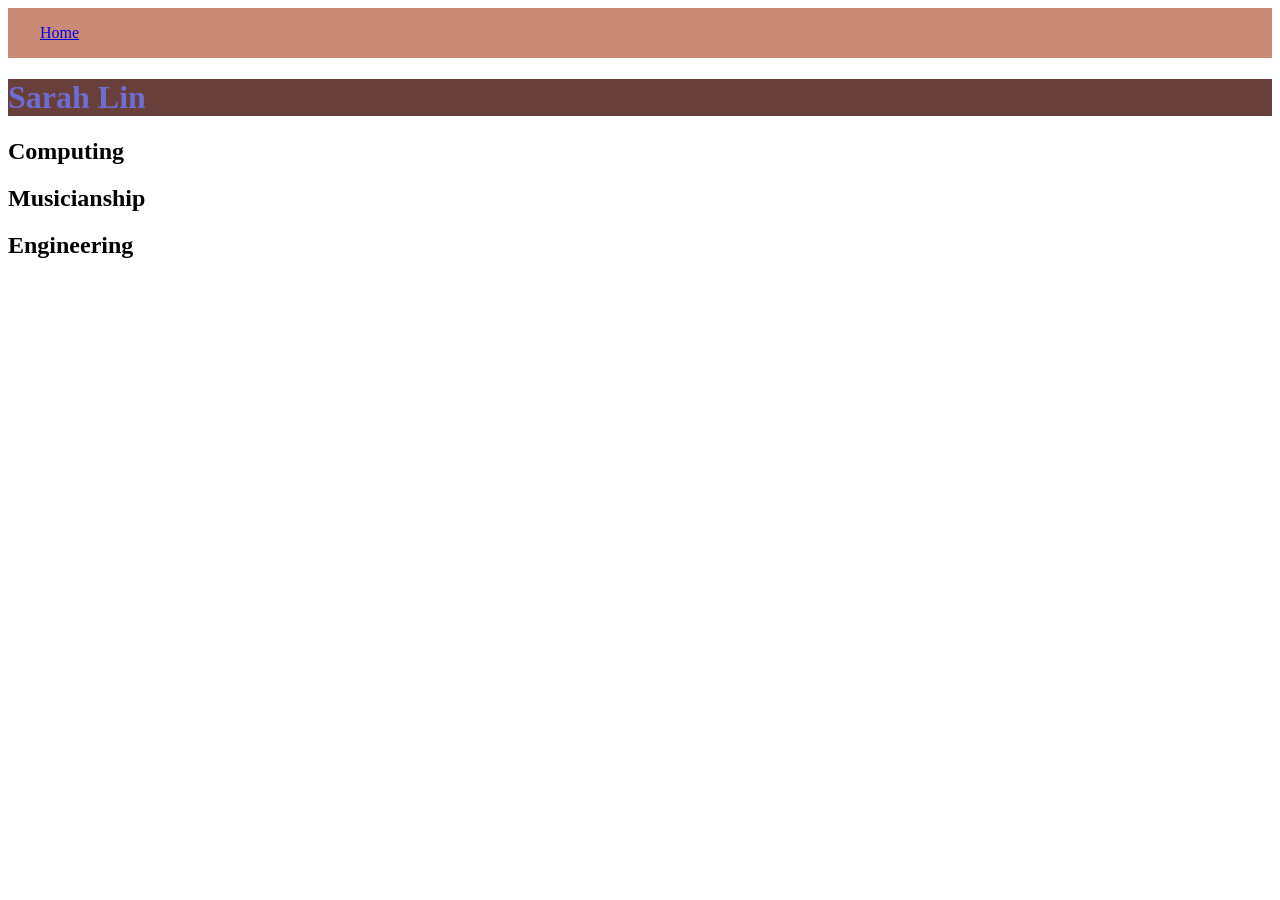
==== index.html @ b0fea17c "assets" ====
<!DOCTYPE HTML>
<html lang="en">
<head>
  <link rel="stylesheet" href="style.css">
</head>
<nav>
  <li><a href="index.html">Home</a></li>
</nav>
<body>
  <h1>Sarah Lin</h1>
  <h2>Computing</h2>
  <h2>Musicianship</h2>
  <h2>Engineering</h2>
</body>
</html>
---- style.css ----
:root {
    --primary: #693f3c;
    --primary-light: #ca8b76;
    --primary-dark: #4a2c2a;
    --secondary: #454587;
    --secondary-light: #6d6dd2;
    --secondary-dark: #2e2e58;
    --text-light: aliceblue;
}

body {
    font-family: 'Times New Roman', Times, serif;
}

body h1 {
    color: var(--secondary-light);
    text-shadow: var(--secondary-dark);
    background-color: var(--primary);
}

body p {
    color: var(--primary-light);
    text-shadow: var(--primary-dark);
    background-color: var(--primary);
}

nav {
    background-color: var(--primary-light);
    color: var(--text-light);
    text-shadow: var(--secondary-light);
    align-items: center;
    padding: 1rem 2rem;
}

nav li {
    display: flex;
    list-style: none;
}
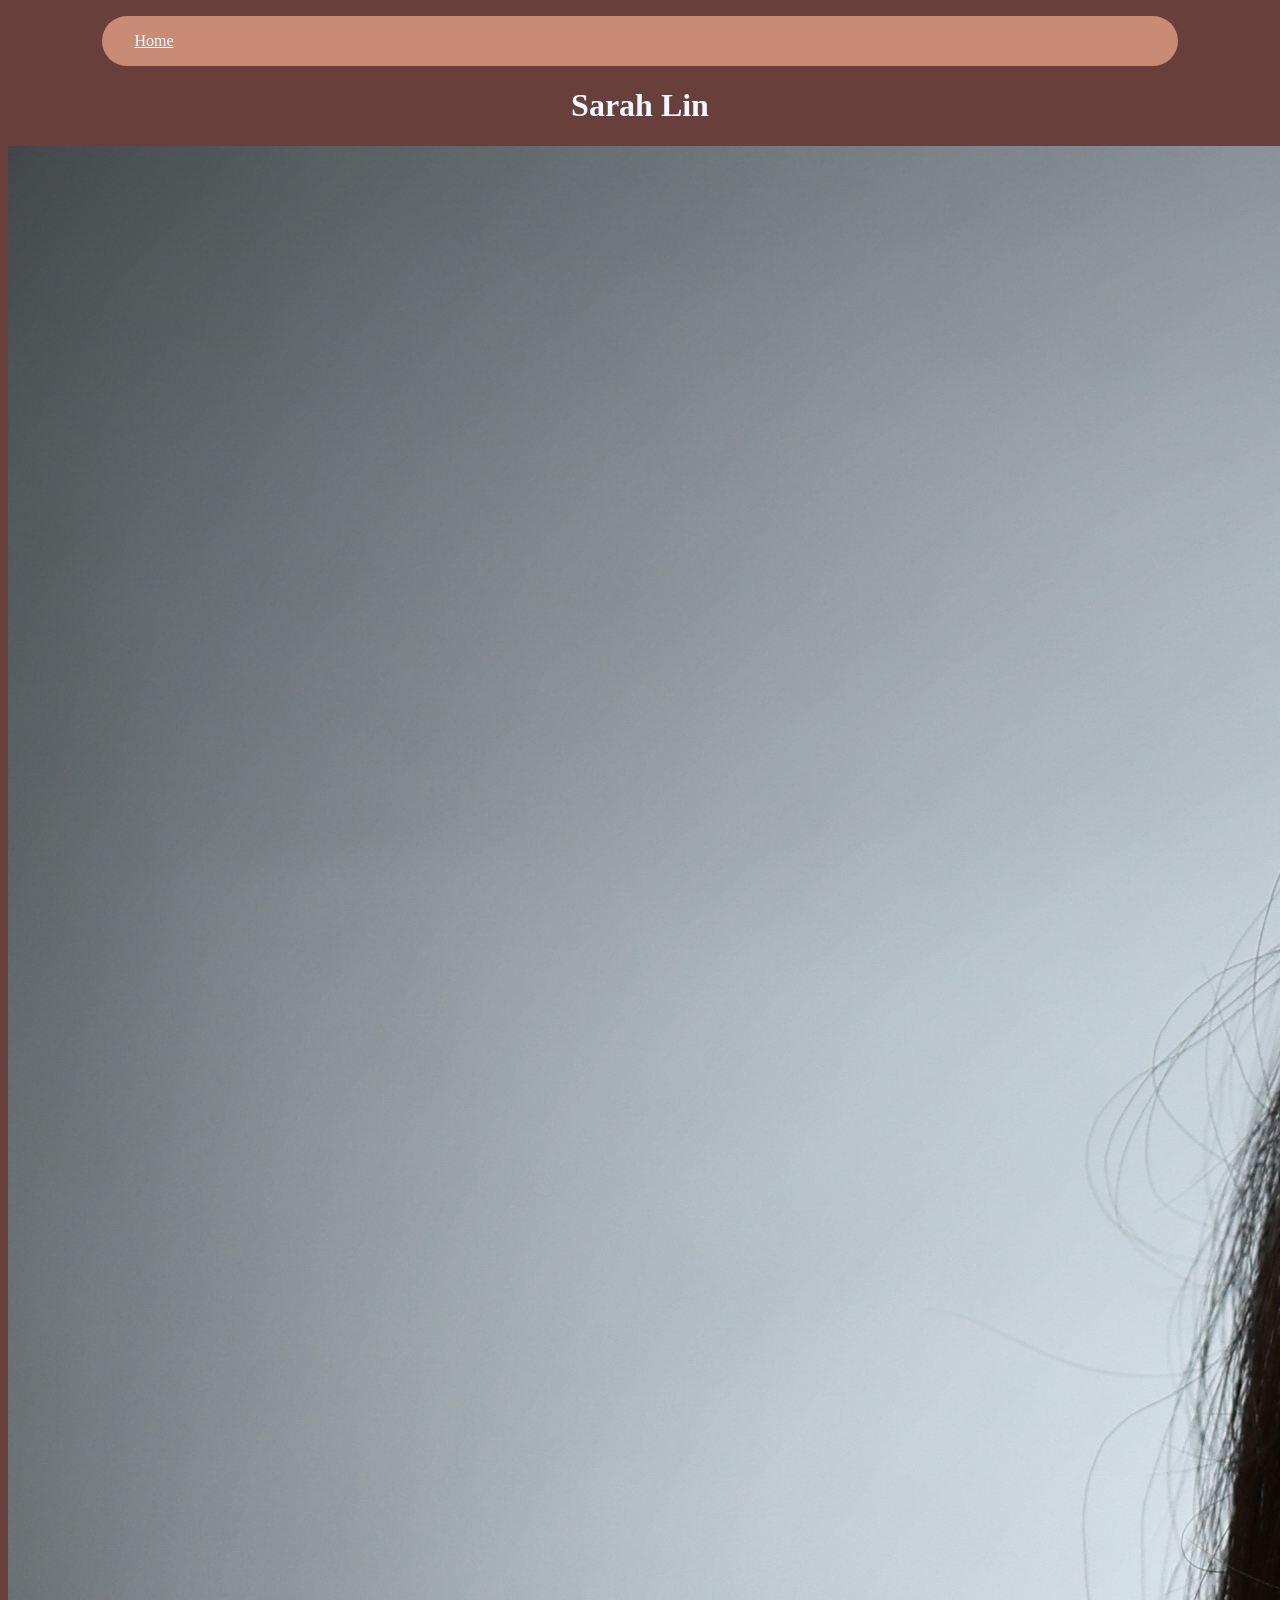
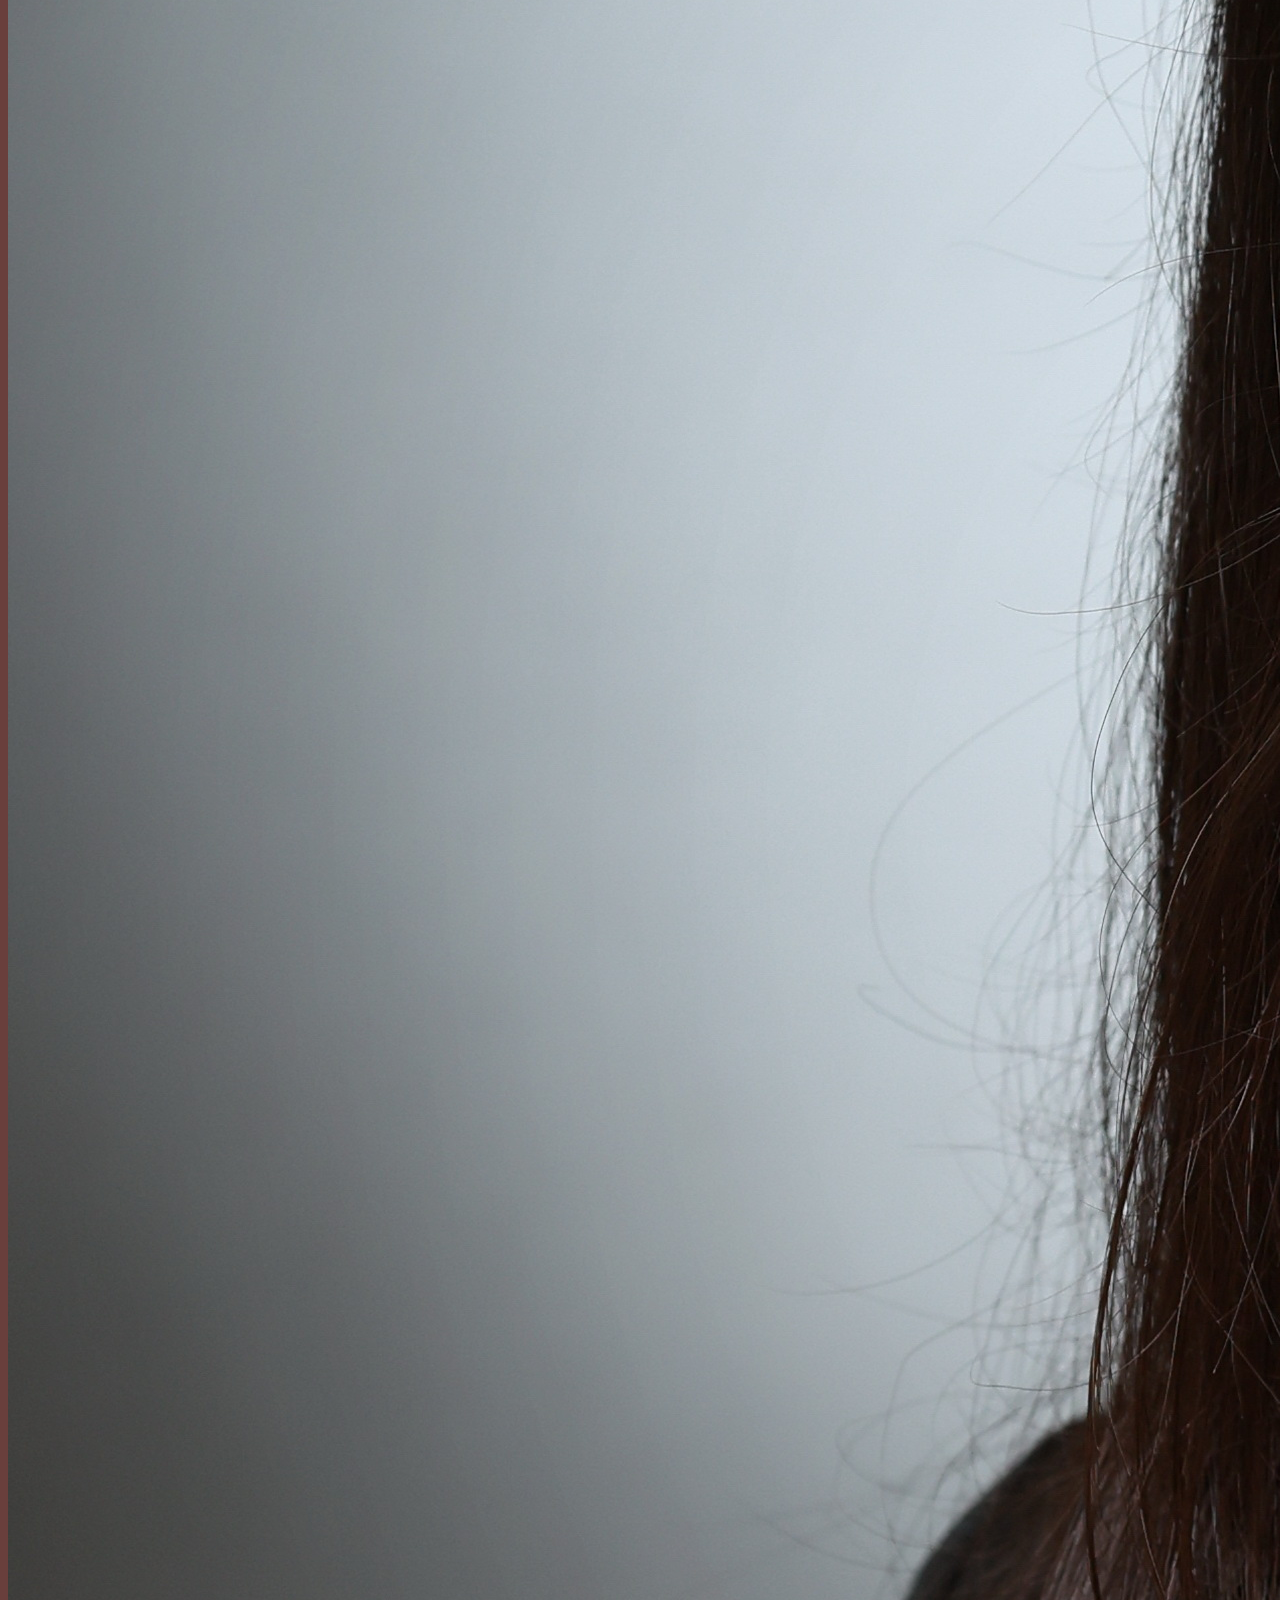
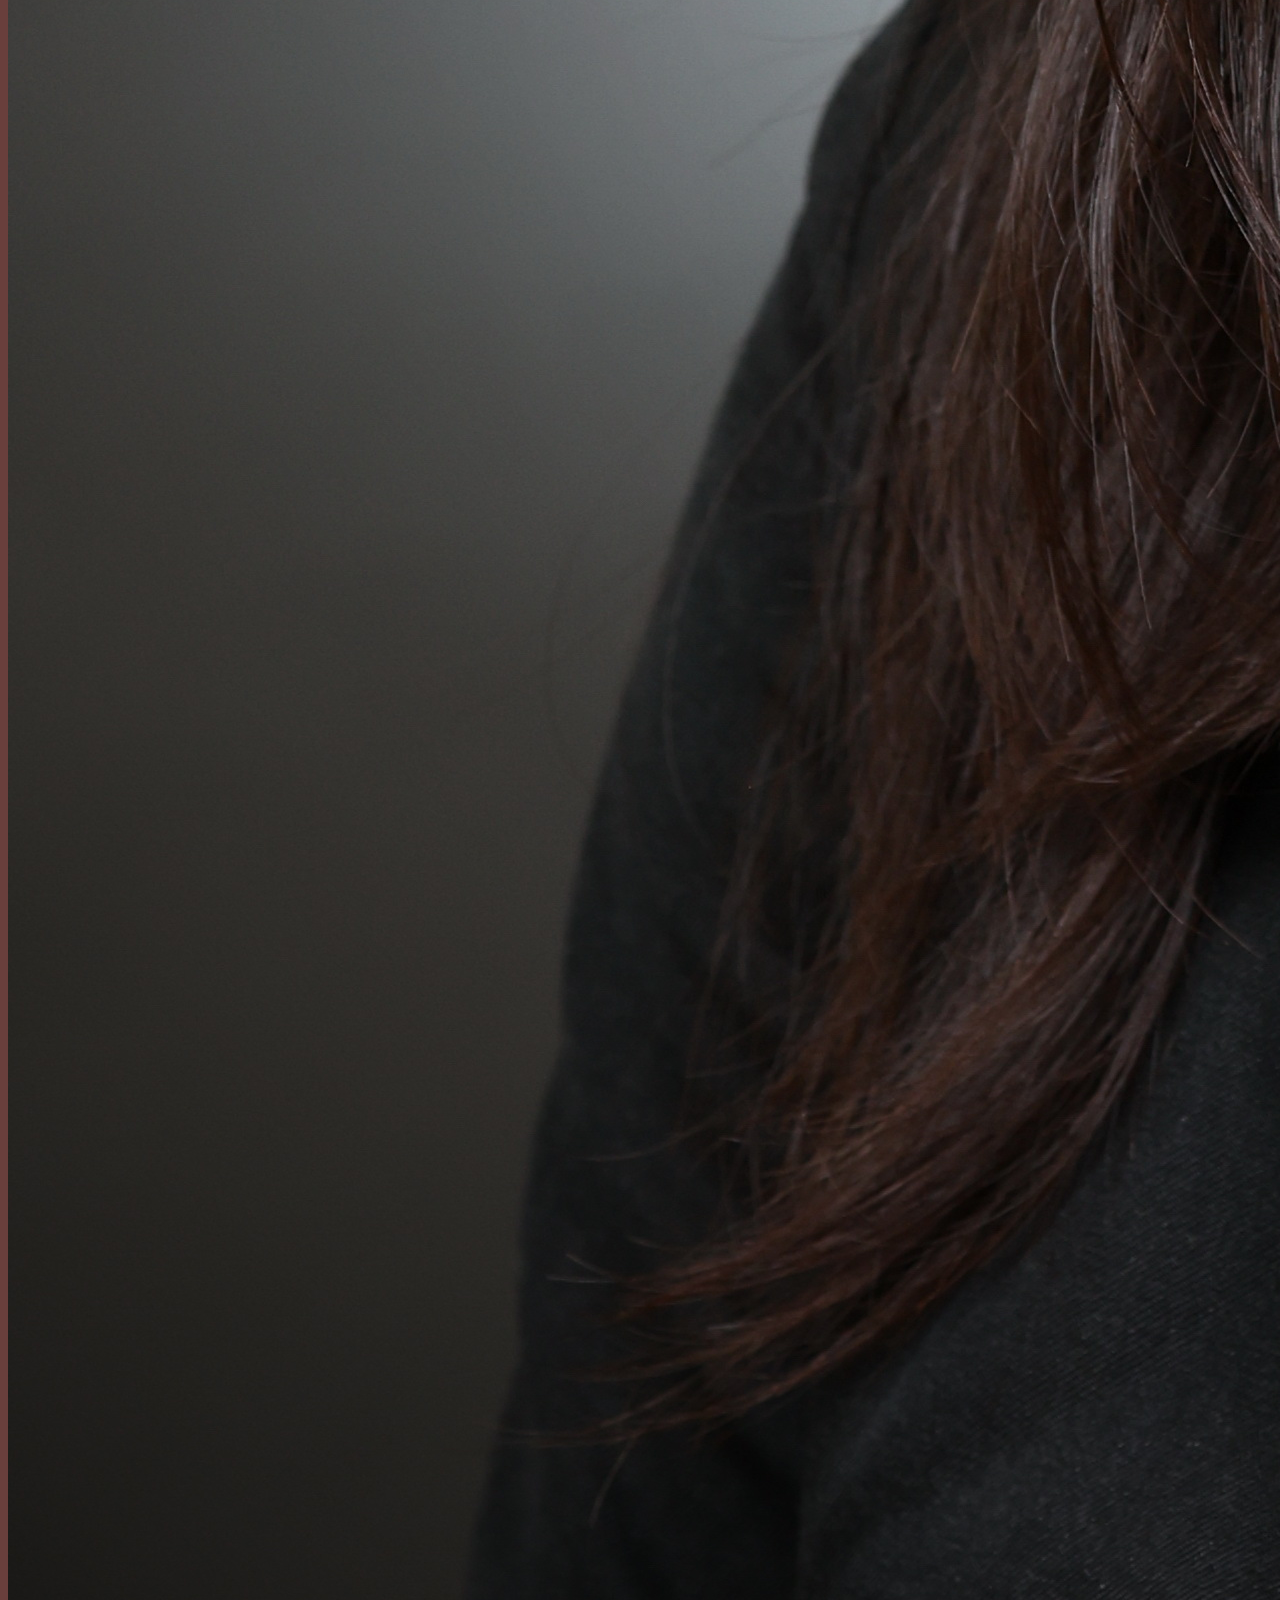
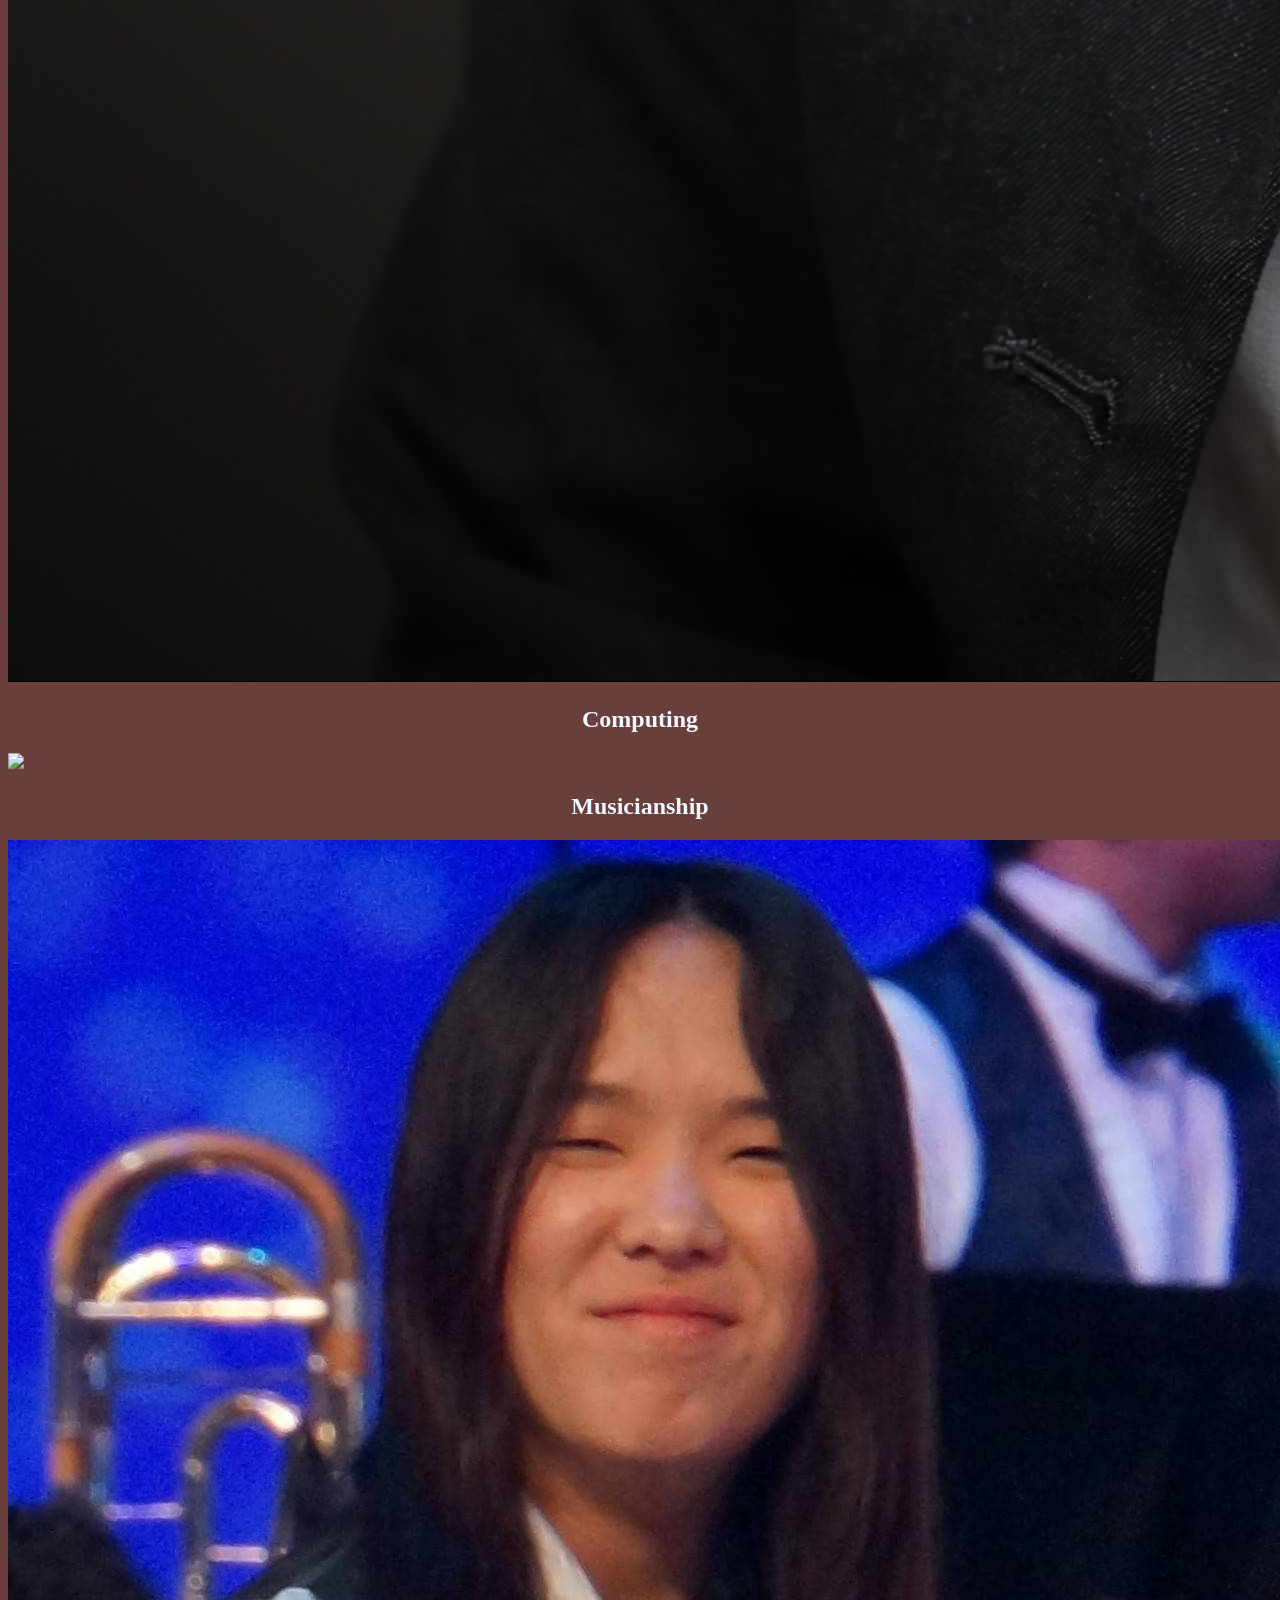
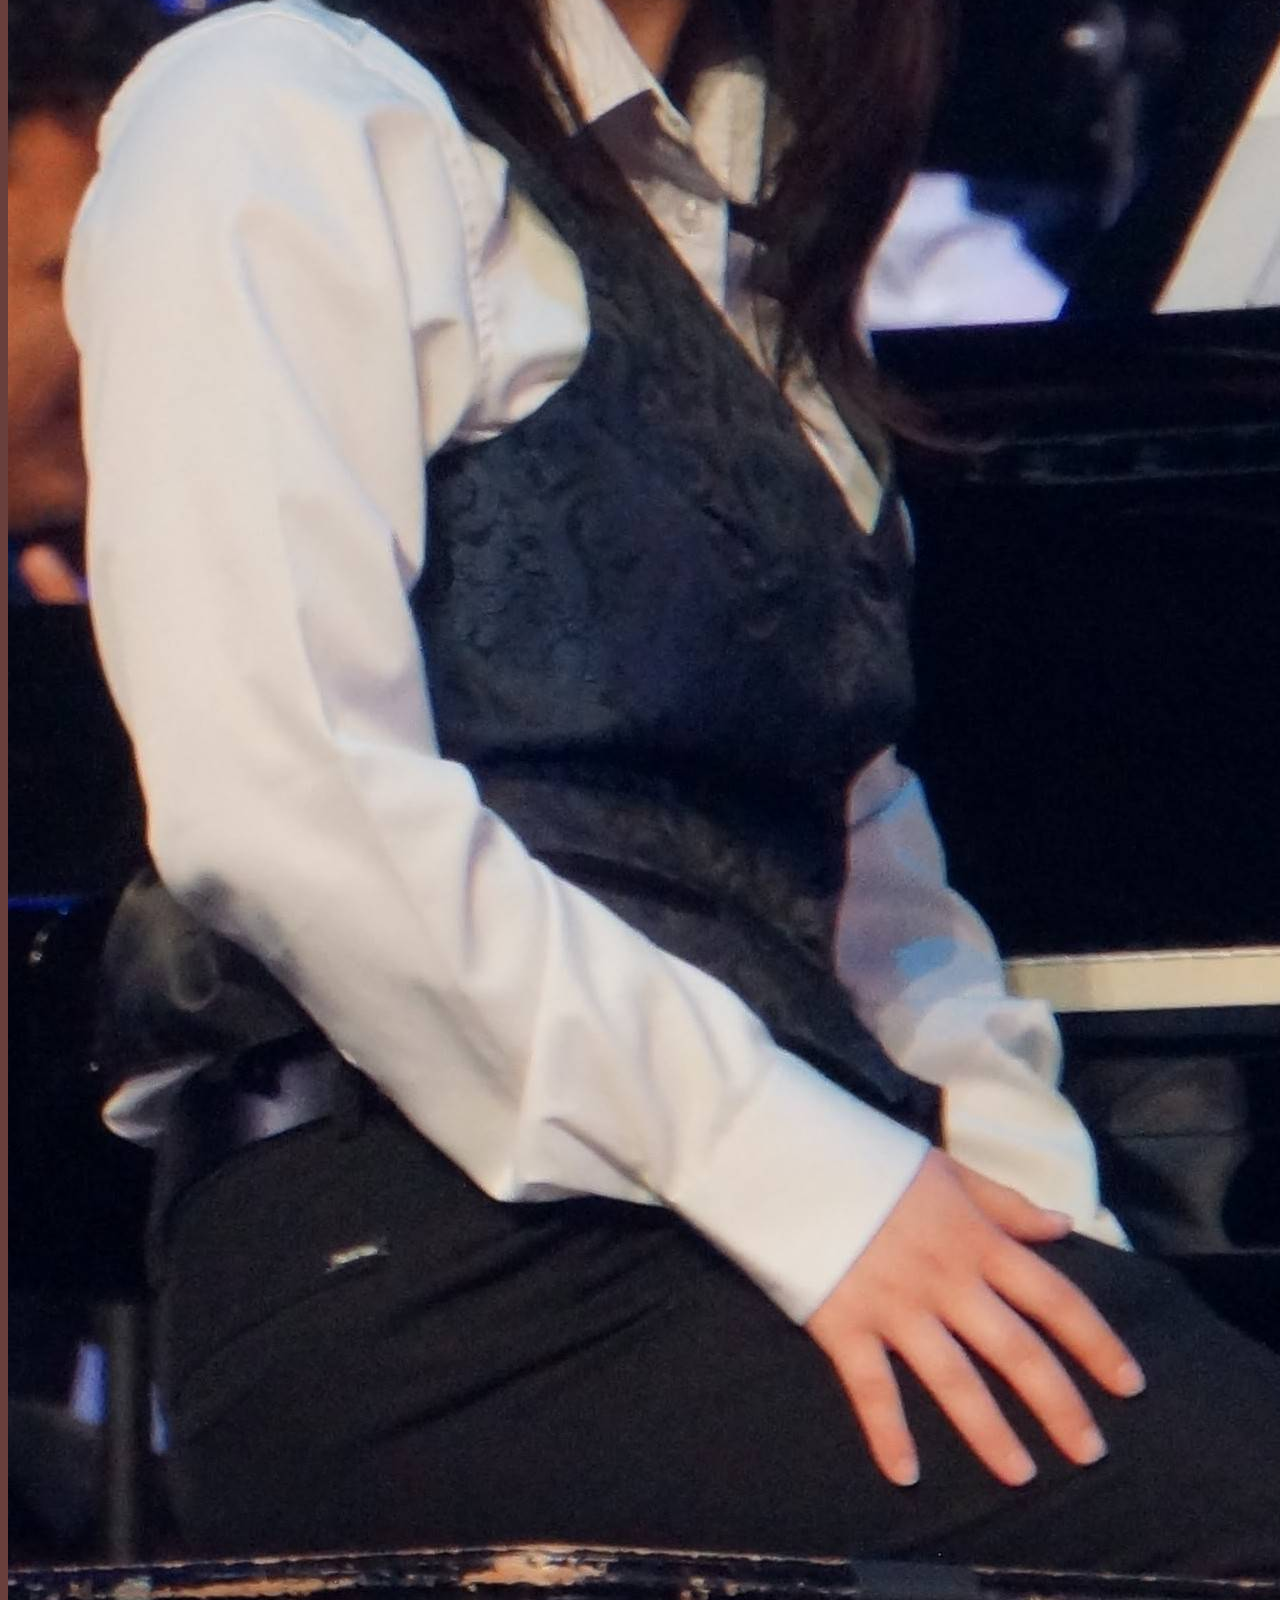
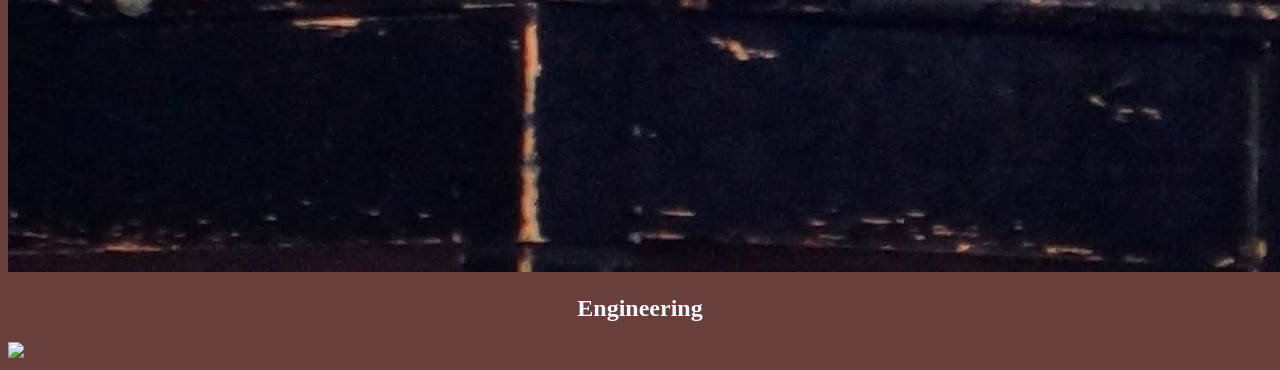
==== commit 41a68397: "image additions to body" ====
--- a/index.html
+++ b/index.html
@@ -8,8 +8,15 @@
 </nav>
 <body>
   <h1>Sarah Lin</h1>
+  <img src="Professional Headshot.jpg">
+
   <h2>Computing</h2>
+  <img src="Hack_Club_GitHub.jpg">
+
   <h2>Musicianship</h2>
+  <img src="Piano Headshot.jpg">
+
   <h2>Engineering</h2>
+  <img src="COSMOS_Final_Project.jpg">
 </body>
 </html>
--- a/style.css
+++ b/style.css
@@ -10,12 +10,19 @@
 
 body {
     font-family: 'Times New Roman', Times, serif;
+    background-color: var(--primary);
 }
 
 body h1 {
-    color: var(--secondary-light);
-    text-shadow: var(--secondary-dark);
-    background-color: var(--primary);
+    color: var(--text-light);
+    text-shadow: var(--secondary-light);
+    text-align: center;
+}
+
+body h2 {
+    color: var(--text-light);
+    text-shadow: var(--secondary-light);
+    text-align: center;
 }
 
 body p {
@@ -26,13 +33,19 @@
 
 nav {
     background-color: var(--primary-light);
-    color: var(--text-light);
-    text-shadow: var(--secondary-light);
     align-items: center;
     padding: 1rem 2rem;
+    width: 80%;
+    margin: 1rem auto;
+    border-radius: 50px;
 }
 
 nav li {
     display: flex;
     list-style: none;
+}
+
+nav li a {
+    color: var(--text-light);
+    text-shadow: var(--secondary-light);
 }
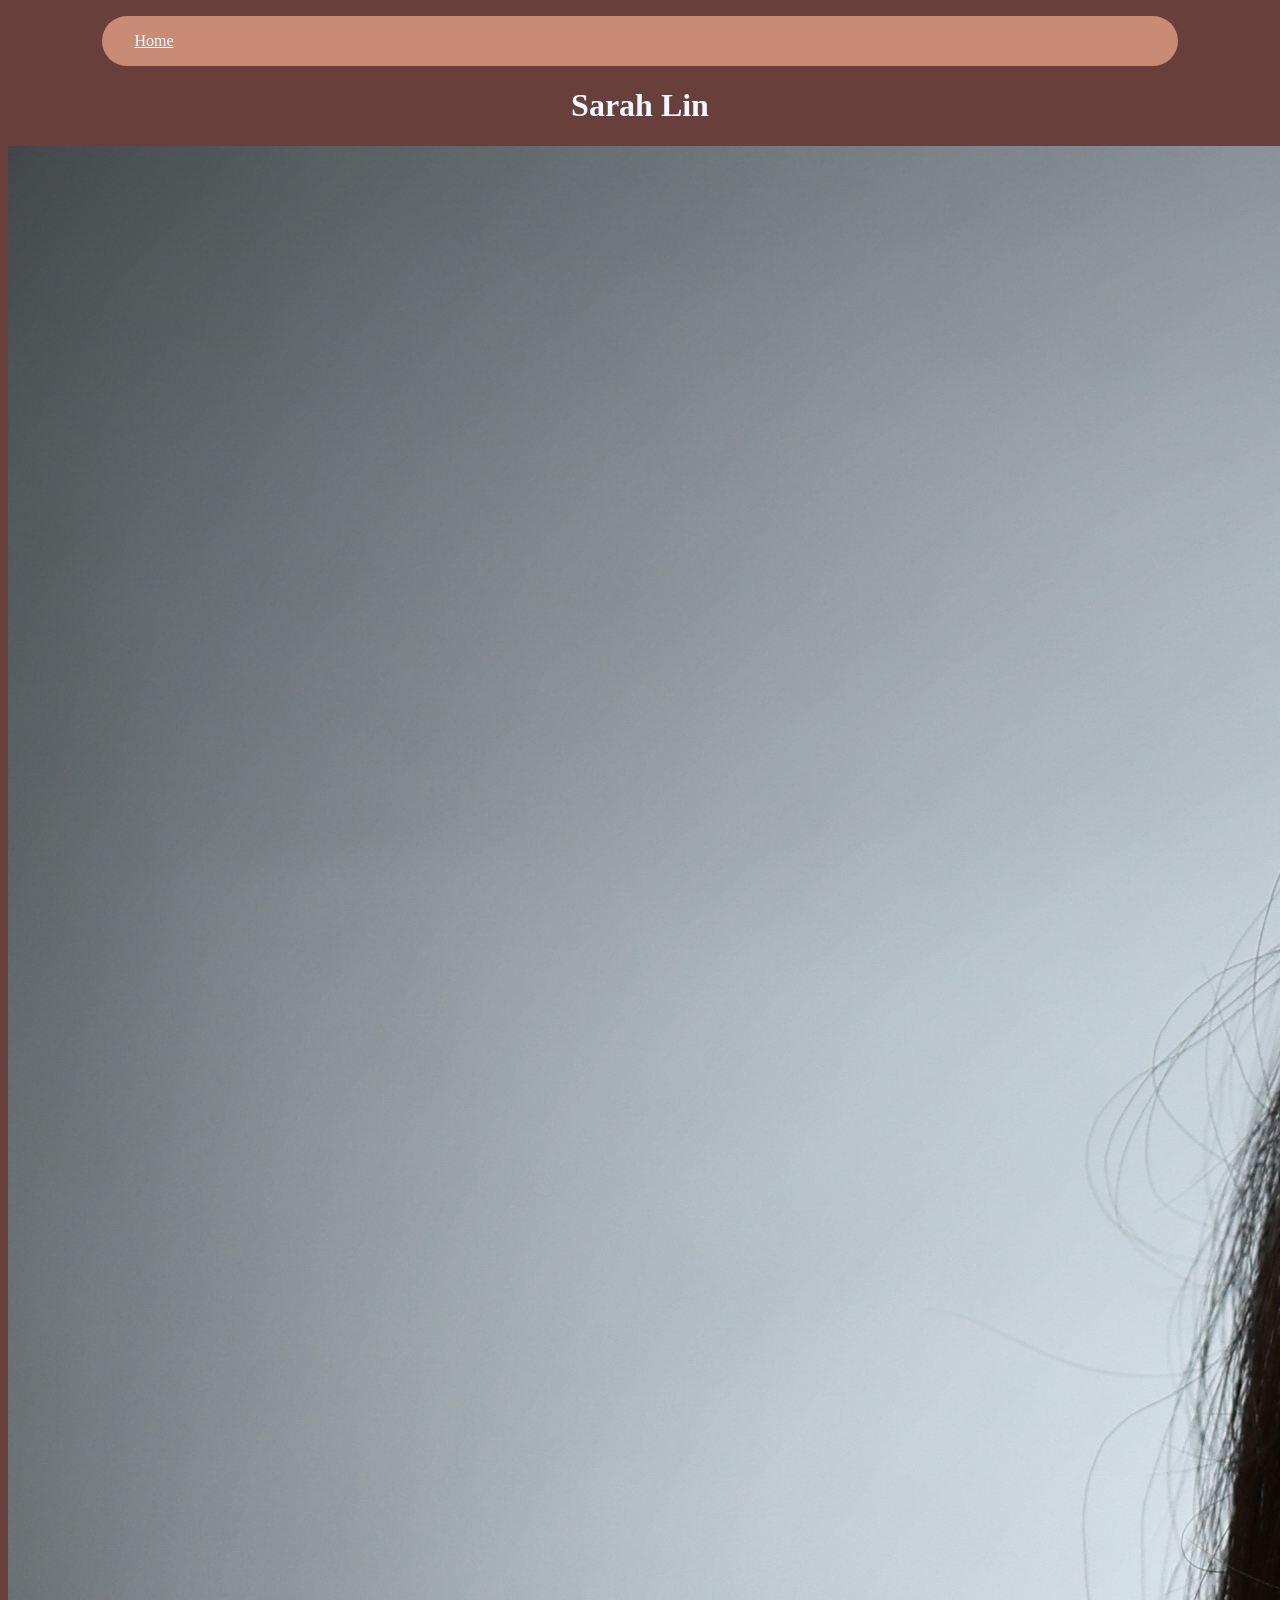
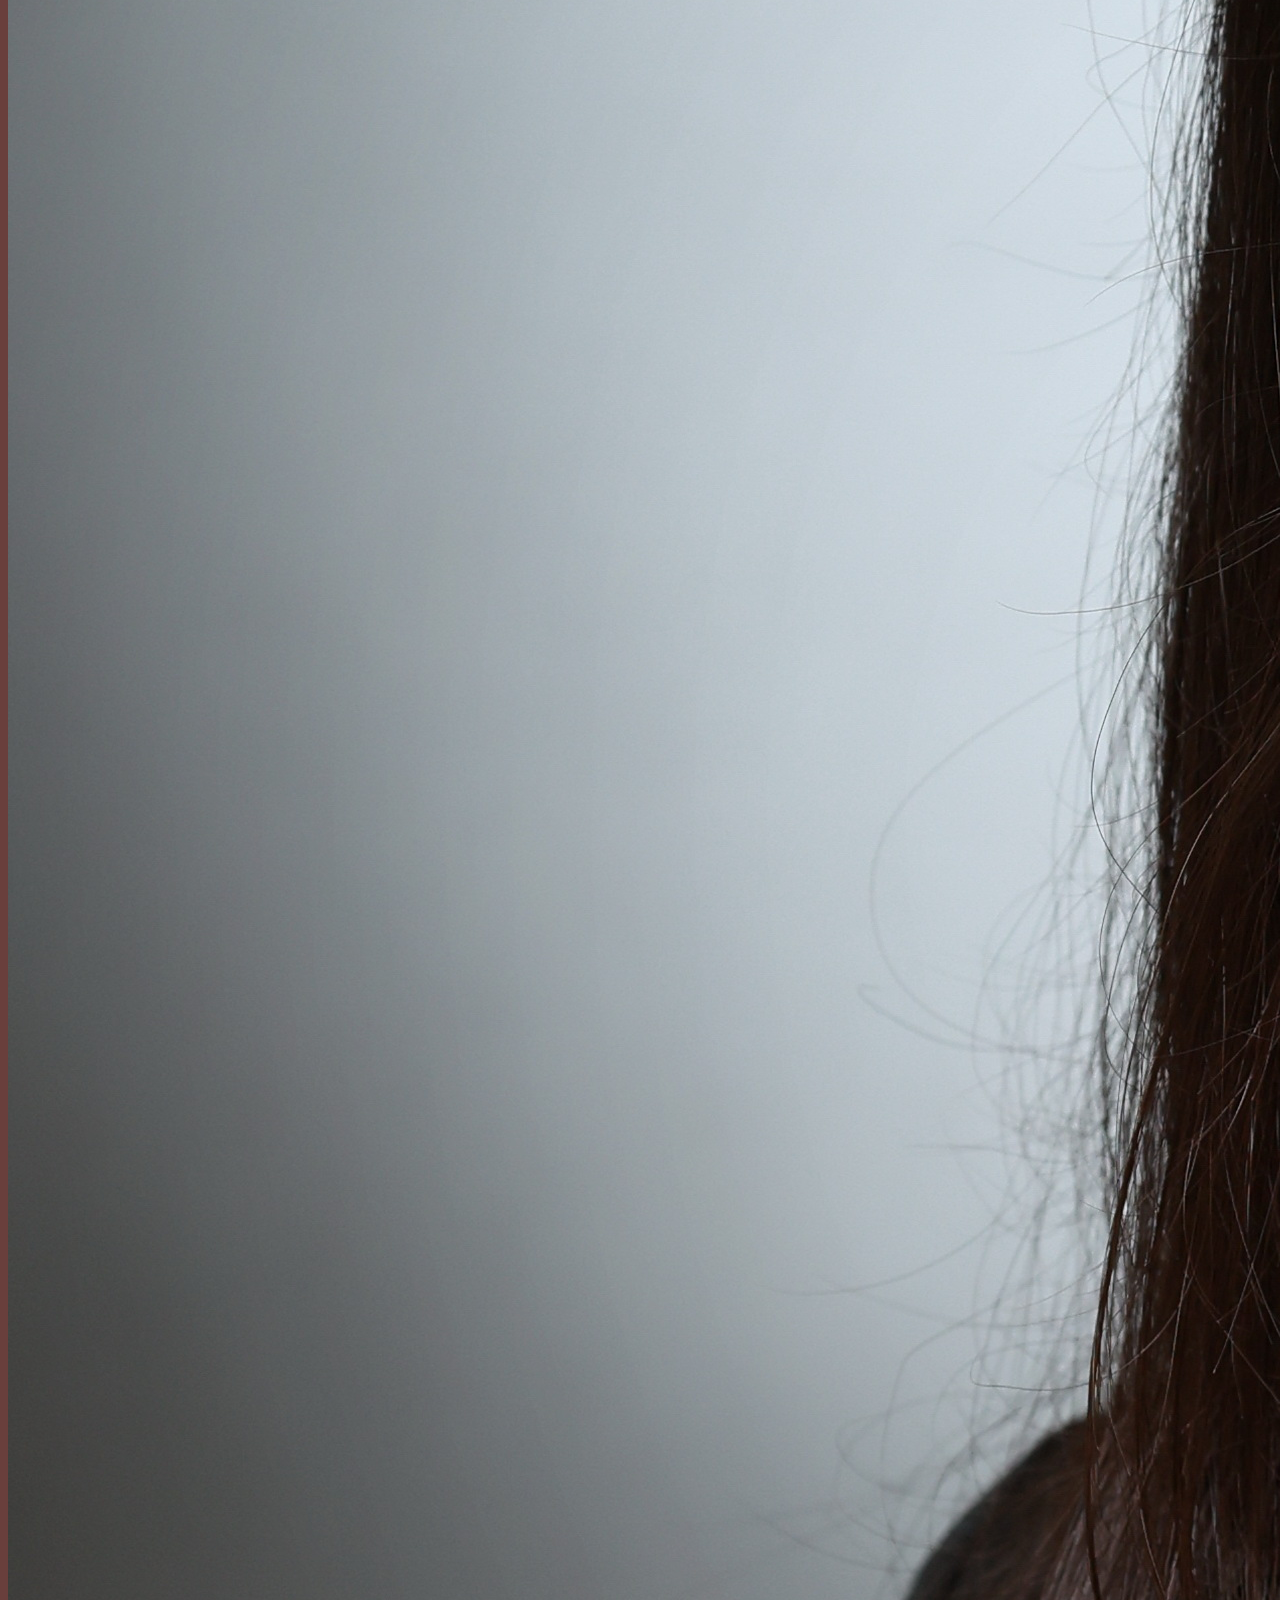
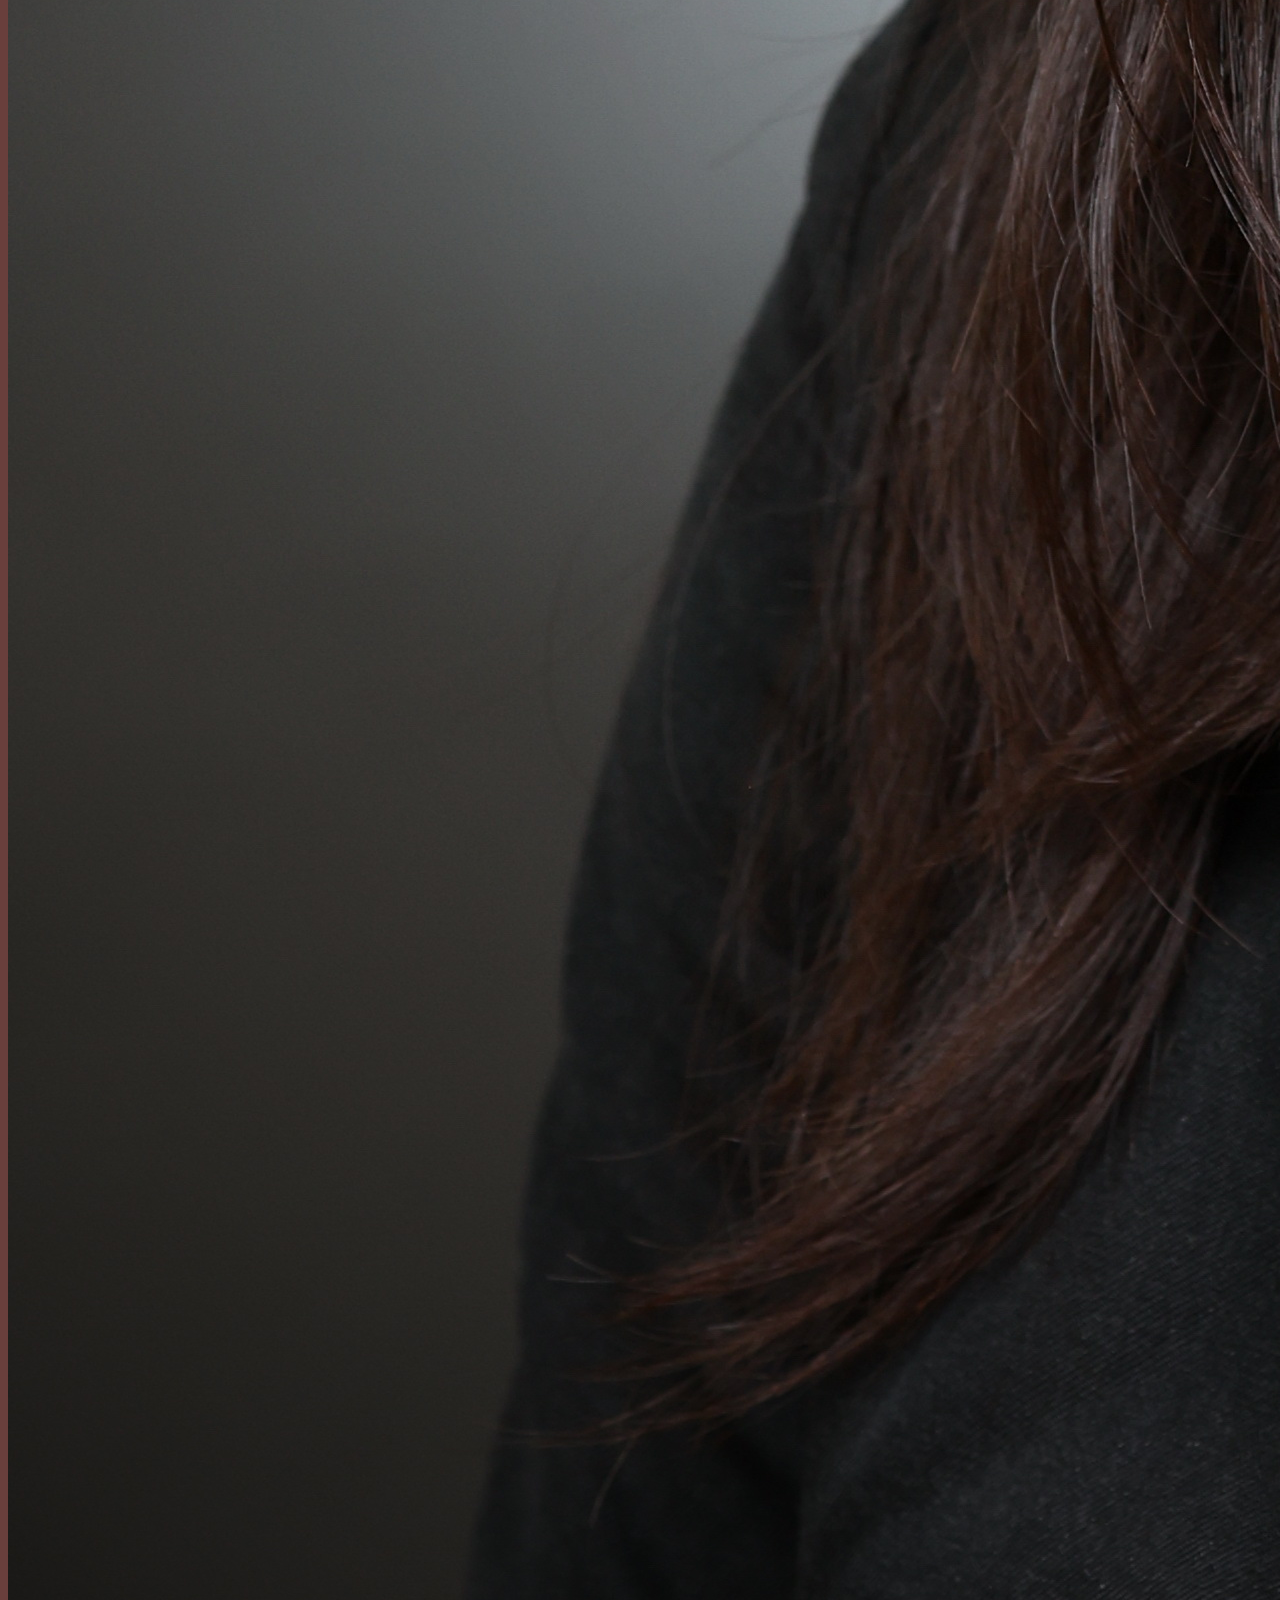
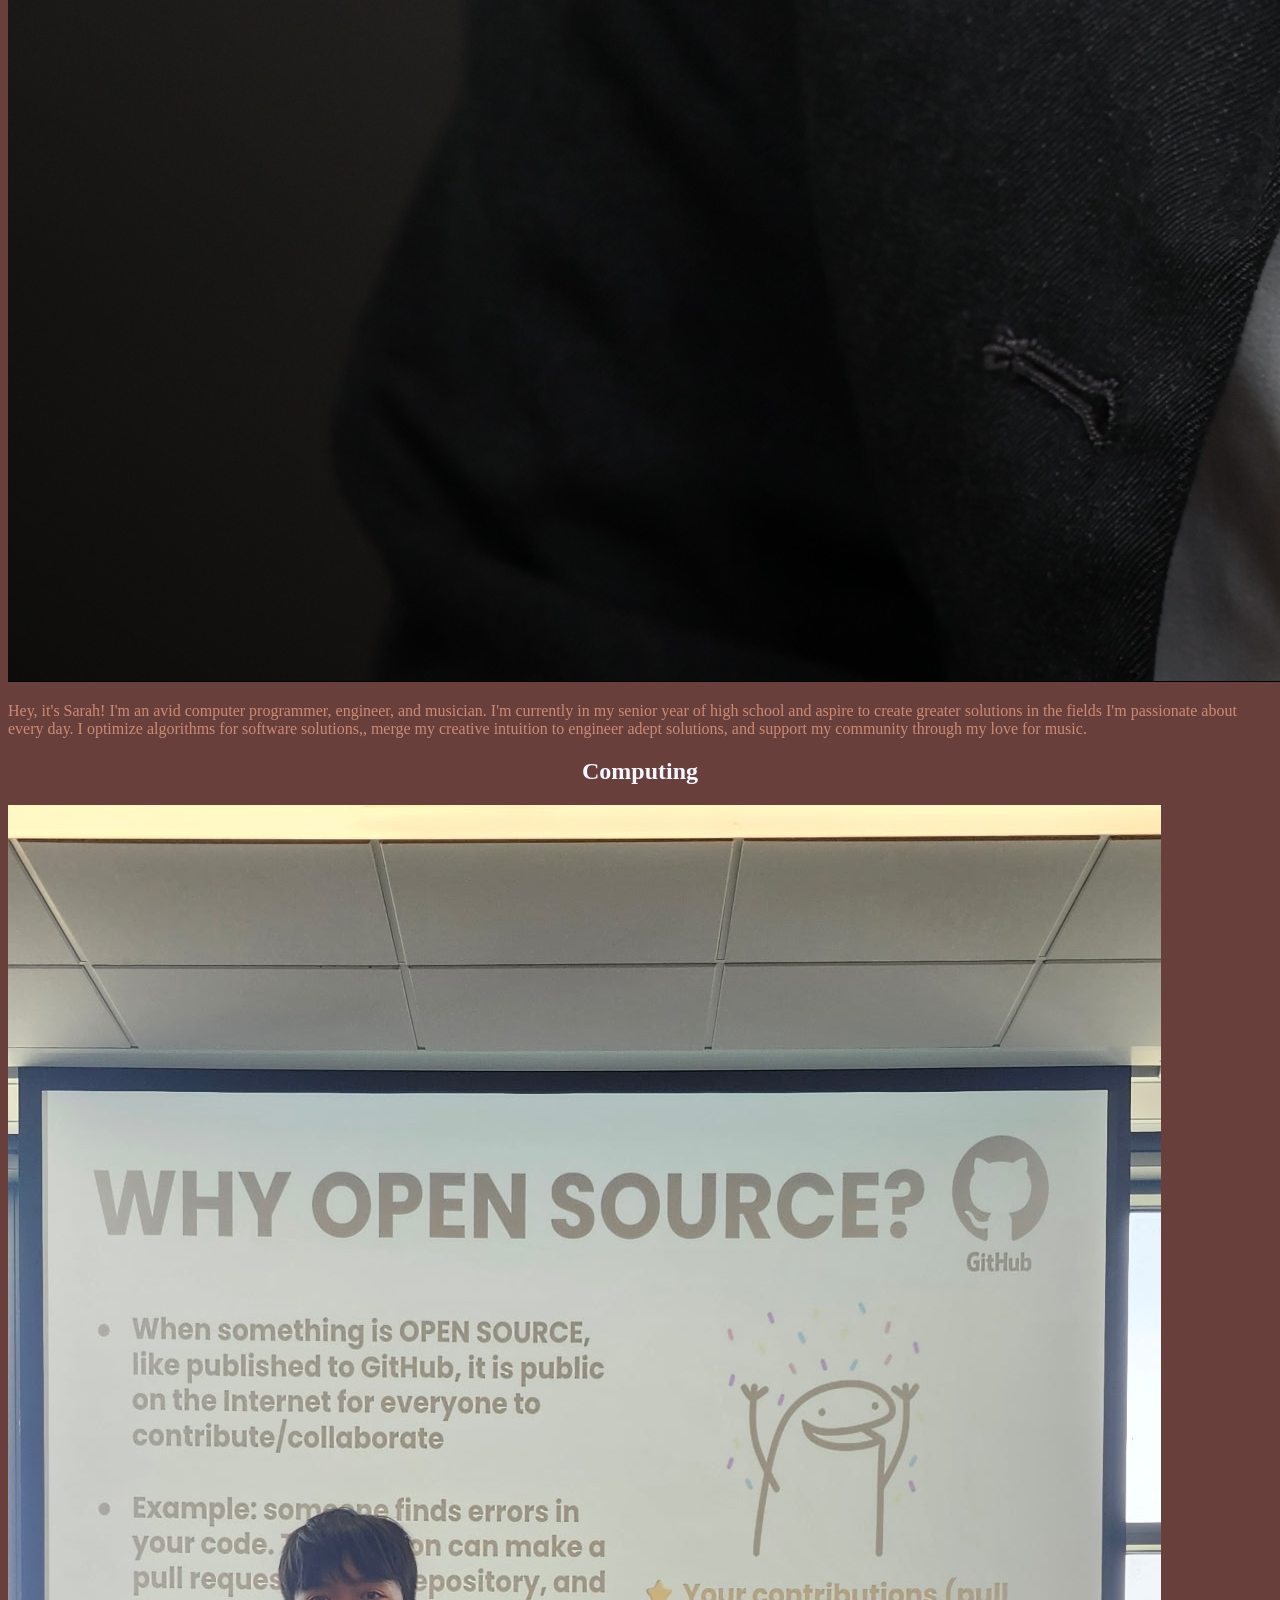
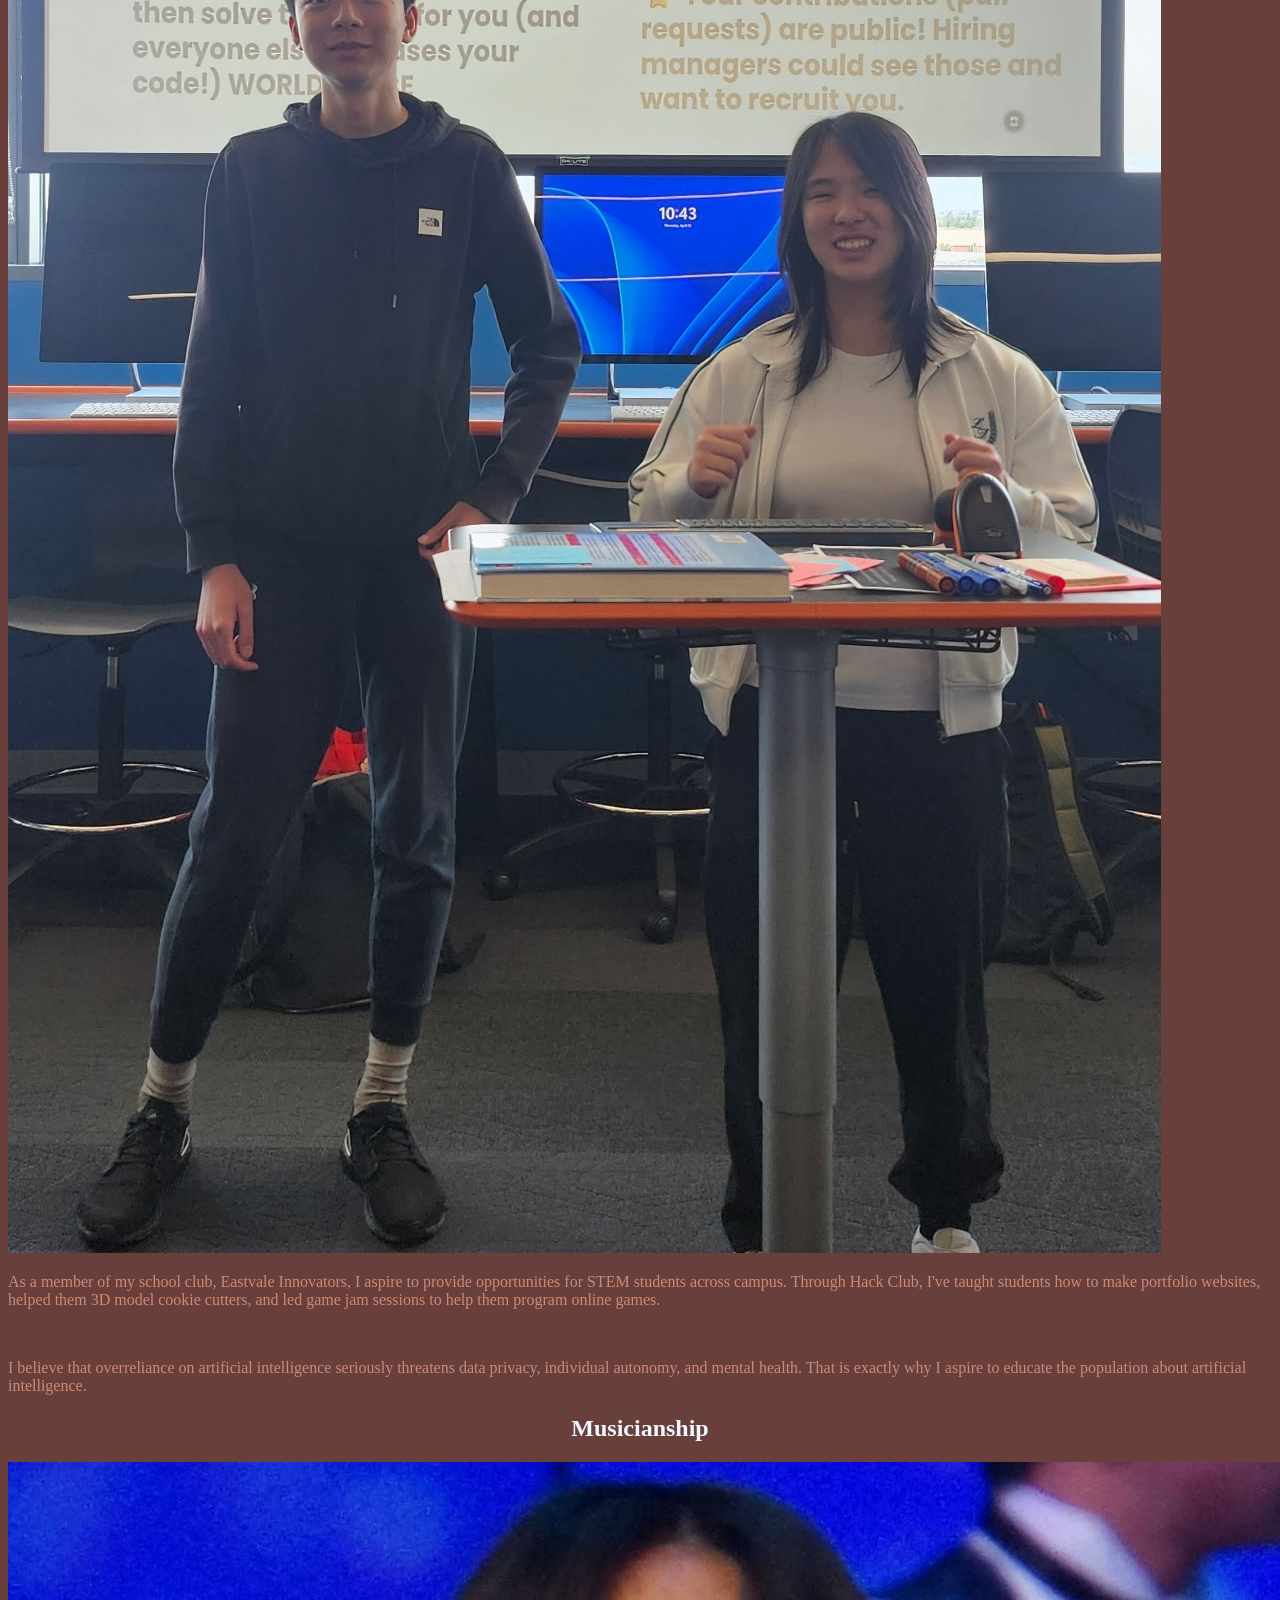
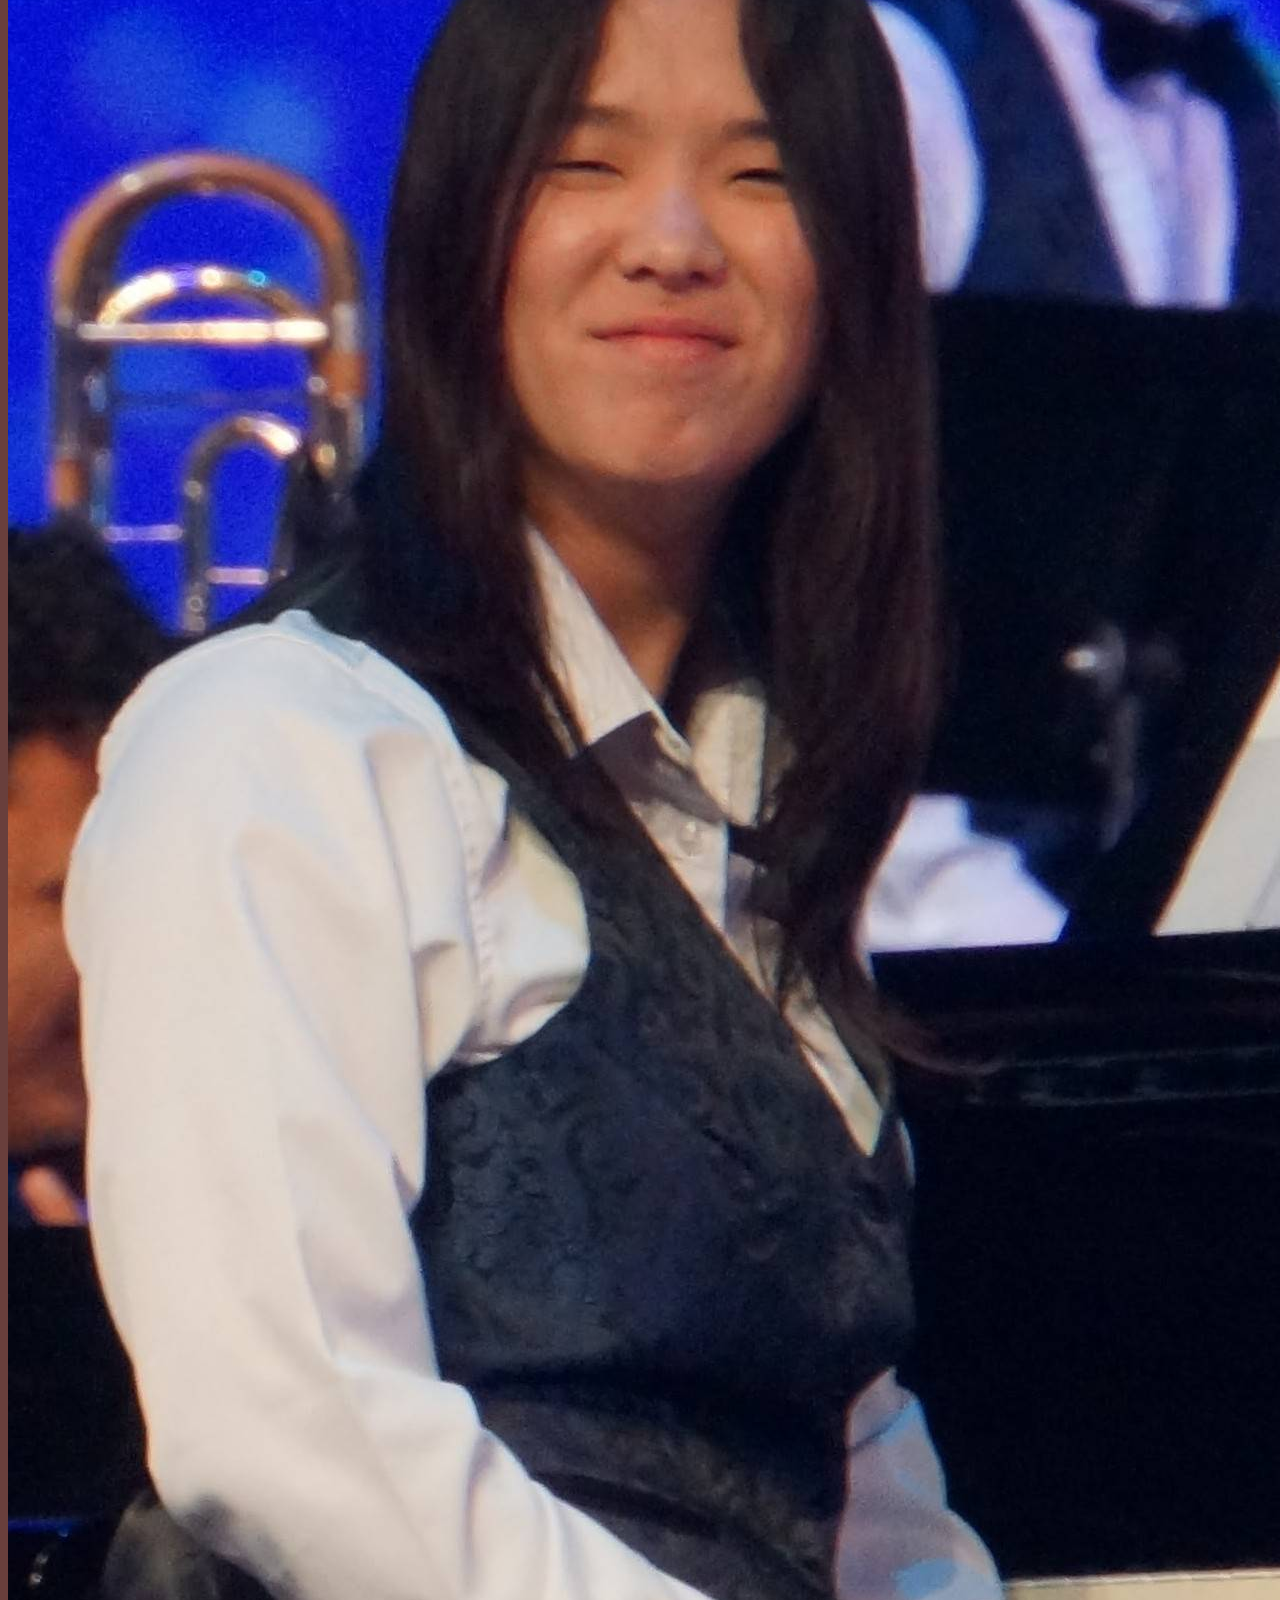
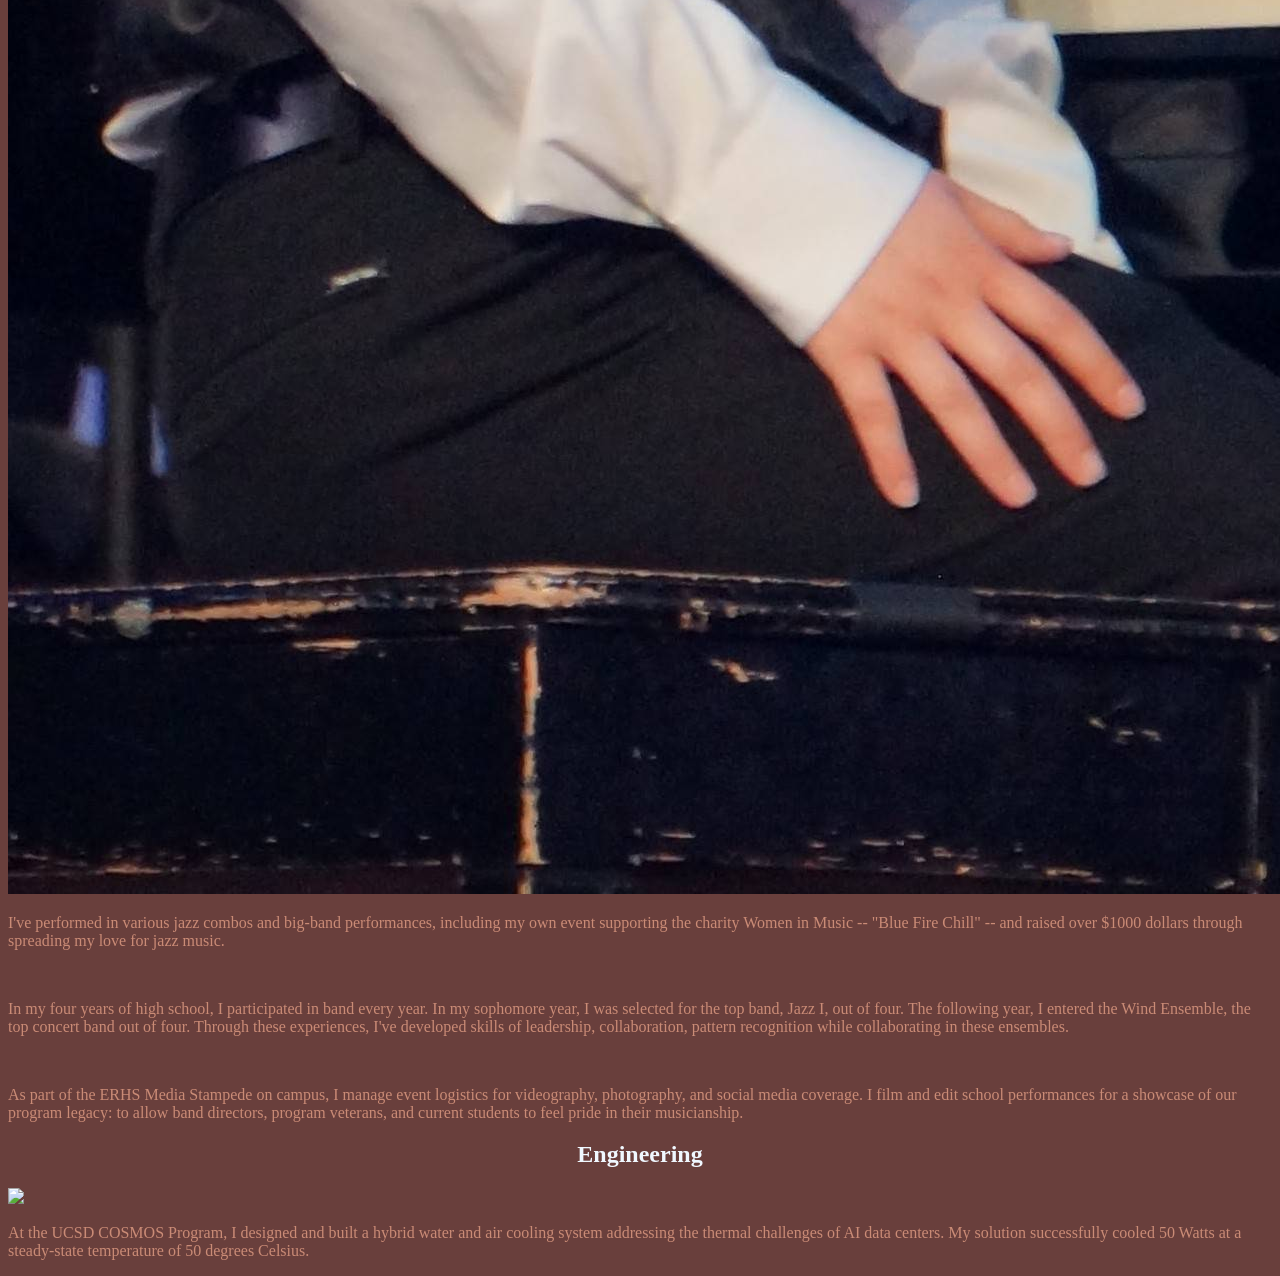
==== commit 351515d2: "add desc" ====
--- a/index.html
+++ b/index.html
@@ -8,15 +8,52 @@
 </nav>
 <body>
   <h1>Sarah Lin</h1>
-  <img src="Professional Headshot.jpg">
+  <img src="assets/Professional Headshot.jpg">
+  <p>Hey, it's Sarah! I'm an avid computer programmer, engineer, and musician. 
+    I'm currently in my senior year of high school and aspire to create greater solutions 
+    in the fields I'm passionate about every day. I optimize algorithms for software solutions,, 
+    merge my creative intuition to engineer adept solutions, and support my 
+    community through my love for music.
+  </p>
 
   <h2>Computing</h2>
-  <img src="Hack_Club_GitHub.jpg">
+  <img src="assets/Hack_Club_GitHub.jpg">
+  <p>As a member of my school club, Eastvale Innovators, I aspire to provide 
+    opportunities for STEM students across campus. Through Hack Club, I've taught 
+    students how to make portfolio websites, helped them 3D model cookie cutters, 
+    and led game jam sessions to help them program online games.
+  </p>
+  <br>
+  <p>I believe that overreliance on artificial intelligence seriously threatens 
+    data privacy, individual autonomy, and mental health. That is exactly why 
+    I aspire to educate the population about artificial intelligence.
+  </p>
 
   <h2>Musicianship</h2>
-  <img src="Piano Headshot.jpg">
+  <img src="assets/Piano Headshot.jpg">
+  <p>I've performed in various jazz combos and big-band performances, including my own 
+    event supporting the charity Women in Music -- "Blue Fire Chill" -- and raised over
+    $1000 dollars through spreading my love for jazz music.
+  </p>
+  <br>
+  <p>In my four years of high school, I participated in band every year. 
+    In my sophomore year, I was selected for the top band, Jazz I, out of four. 
+    The following year, I entered the Wind Ensemble, the top concert band out of four. 
+    Through these experiences, I've developed skills of leadership, collaboration, 
+    pattern recognition while collaborating in these ensembles. 
+  </p>
+  <br>
+  <p>As part of the ERHS Media Stampede on campus, I manage event logistics for 
+    videography, photography, and social media coverage. I film and edit school performances 
+    for a showcase of our program legacy: to allow band directors, program veterans, and 
+    current students to feel pride in their musicianship.
+  </p>
 
   <h2>Engineering</h2>
-  <img src="COSMOS_Final_Project.jpg">
+  <img src="assets/COSMOS_Final_Project.jpg">
+  <p>At the UCSD COSMOS Program, I designed and built a hybrid water and air cooling system 
+    addressing the thermal challenges of AI data centers. My solution successfully cooled 50
+    Watts at a steady-state temperature of 50 degrees Celsius.
+  </p>
 </body>
 </html>
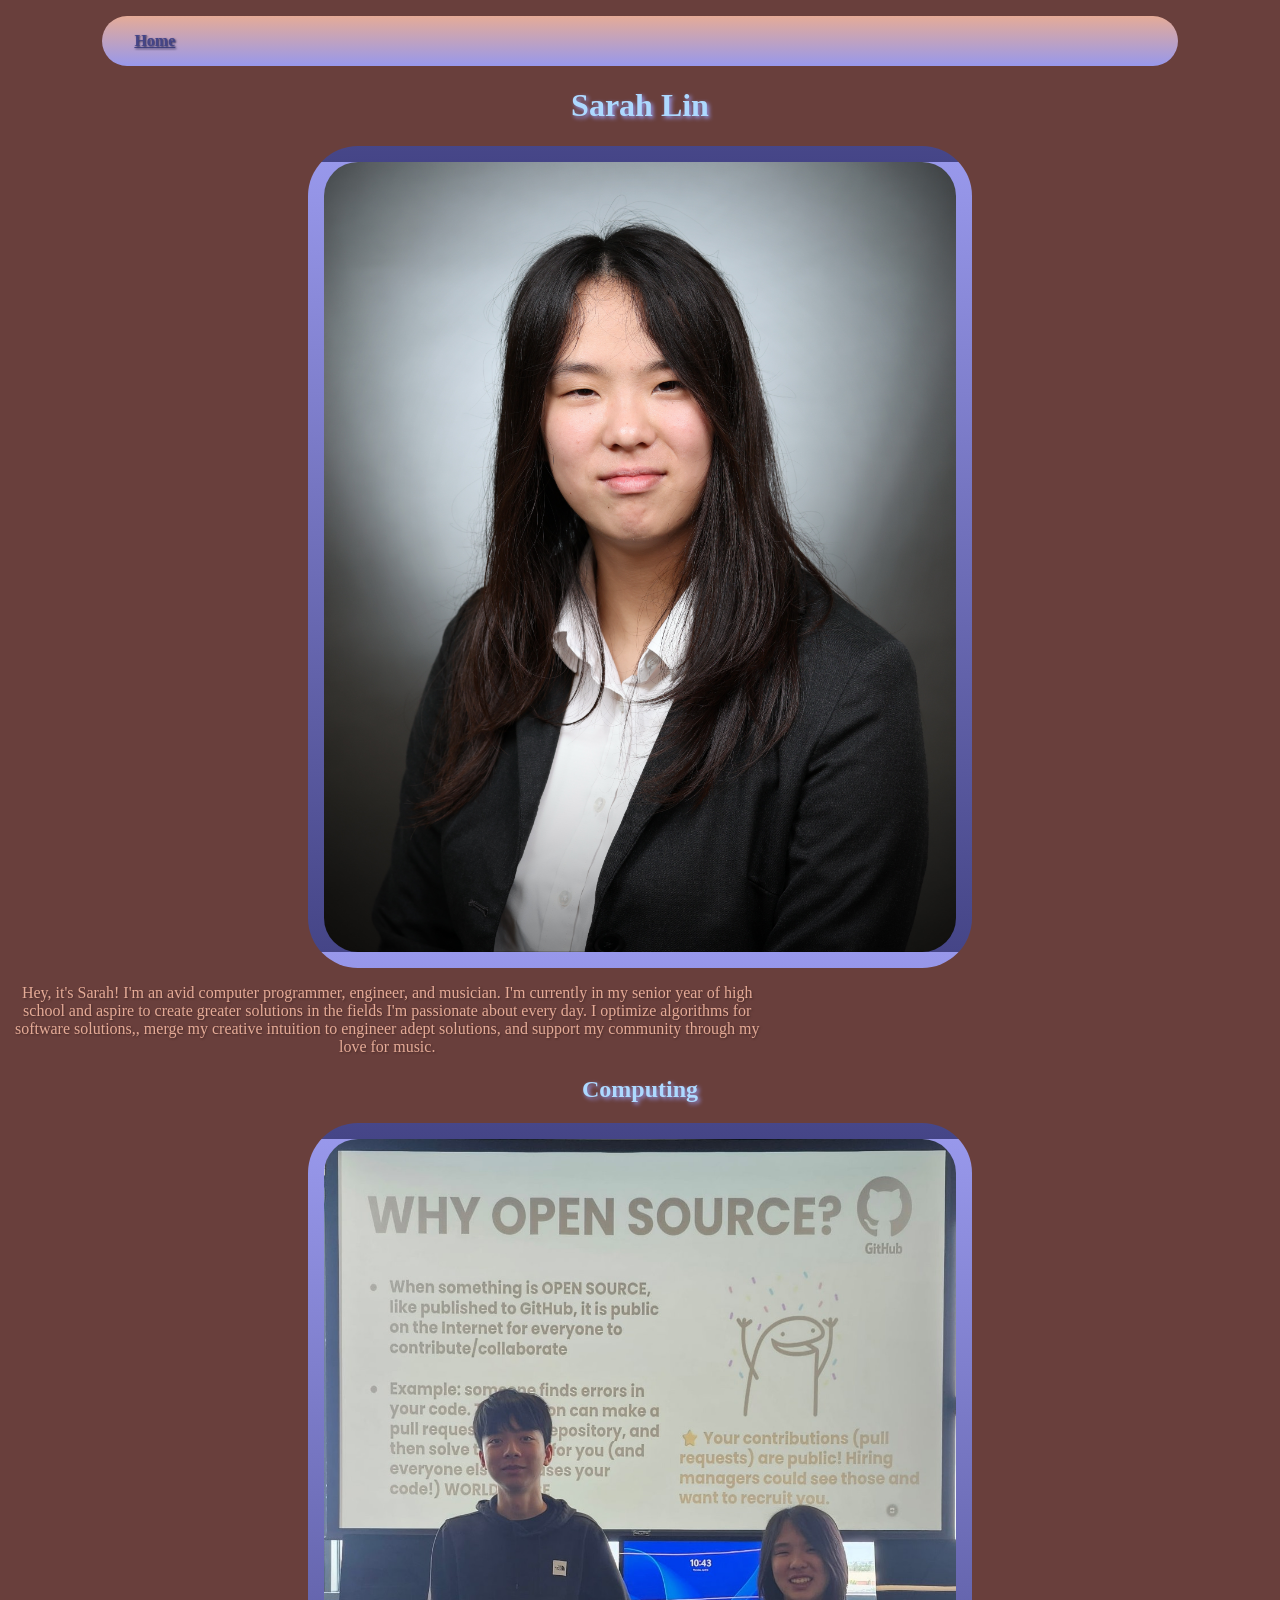
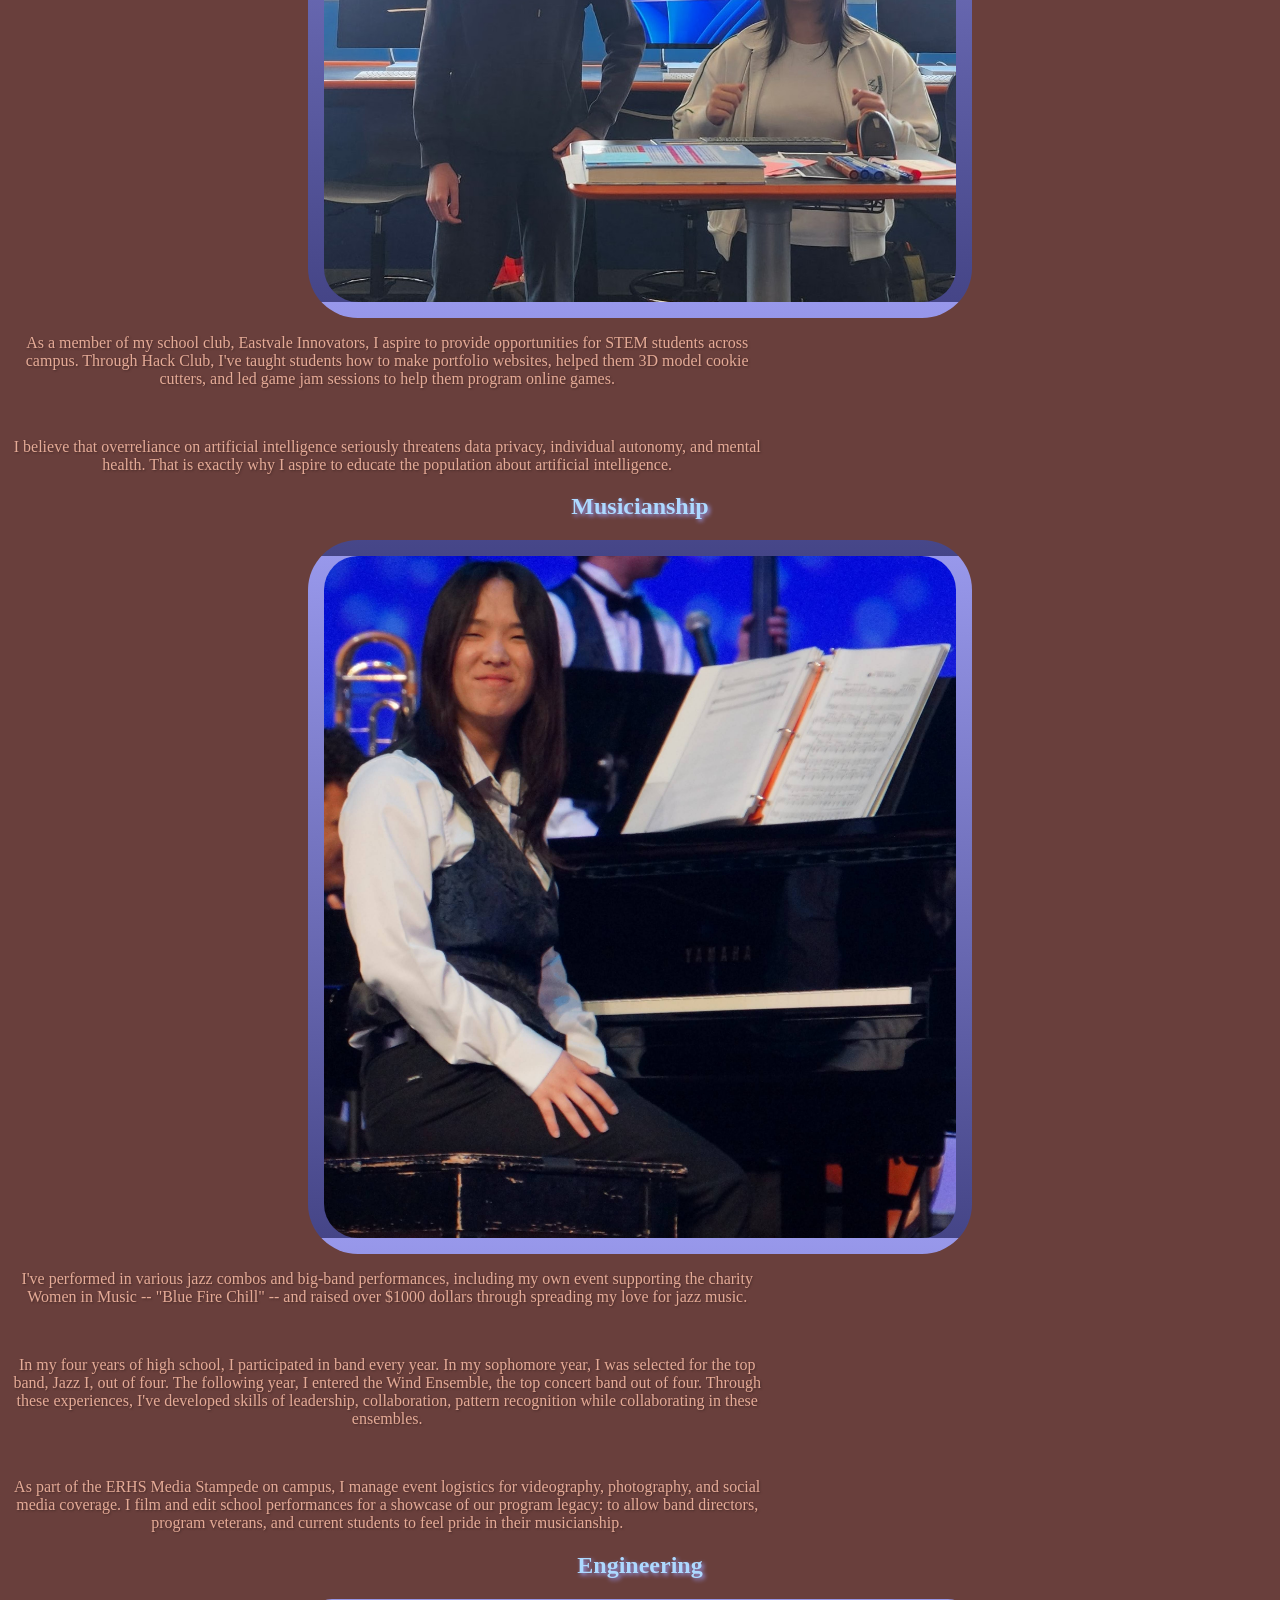
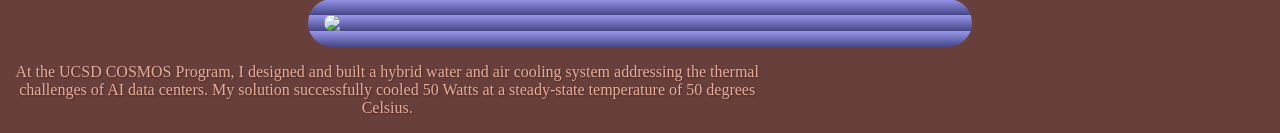
==== commit 5be96894: "polish and asset update" ====
--- a/index.html
+++ b/index.html
@@ -17,7 +17,7 @@
   </p>
 
   <h2>Computing</h2>
-  <img src="assets/Hack_Club_GitHub.jpg">
+  <img src="assets/Hack_Club_GitHub_crop.jpg">
   <p>As a member of my school club, Eastvale Innovators, I aspire to provide 
     opportunities for STEM students across campus. Through Hack Club, I've taught 
     students how to make portfolio websites, helped them 3D model cookie cutters, 
--- a/style.css
+++ b/style.css
@@ -1,38 +1,43 @@
 :root {
     --primary: #693f3c;
-    --primary-light: #ca8b76;
+    --primary-light: #e5ab97;
     --primary-dark: #4a2c2a;
     --secondary: #454587;
-    --secondary-light: #6d6dd2;
+    --secondary-light: #9898eb;
     --secondary-dark: #2e2e58;
-    --text-light: aliceblue;
+    --text-light: #add9ff;
 }
 
 body {
     font-family: 'Times New Roman', Times, serif;
     background-color: var(--primary);
+    color: var(--text-light);
+    align-items: center;
 }
 
 body h1 {
     color: var(--text-light);
-    text-shadow: var(--secondary-light);
+    text-shadow: 2px 2px 4px var(--secondary-light);
     text-align: center;
 }
 
 body h2 {
     color: var(--text-light);
-    text-shadow: var(--secondary-light);
+    text-shadow: 2px 2px 4px var(--secondary-light);
     text-align: center;
 }
 
 body p {
     color: var(--primary-light);
-    text-shadow: var(--primary-dark);
+    text-shadow: 1px 1px 2px var(--primary-dark);
     background-color: var(--primary);
+    text-align: center;
+    font-size: 18;
+    width: 60%;
 }
 
 nav {
-    background-color: var(--primary-light);
+    background: linear-gradient(var(--primary-light), var(--secondary-light));
     align-items: center;
     padding: 1rem 2rem;
     width: 80%;
@@ -46,6 +51,19 @@
 }
 
 nav li a {
-    color: var(--text-light);
-    text-shadow: var(--secondary-light);
+    color: var(--secondary);
+    text-shadow: 1px 1px 2px var(--secondary-dark);
+    font-weight: bold;
+    font-size: 24;
+}
+
+img {
+    height: 10%;
+    max-width: 50%;
+    border: 1rem solid transparent;
+    border-radius: 50px;
+    background: linear-gradient(var(--secondary-light), var(--secondary));
+    display: block;
+    margin-left: auto;
+    margin-right: auto;
 }
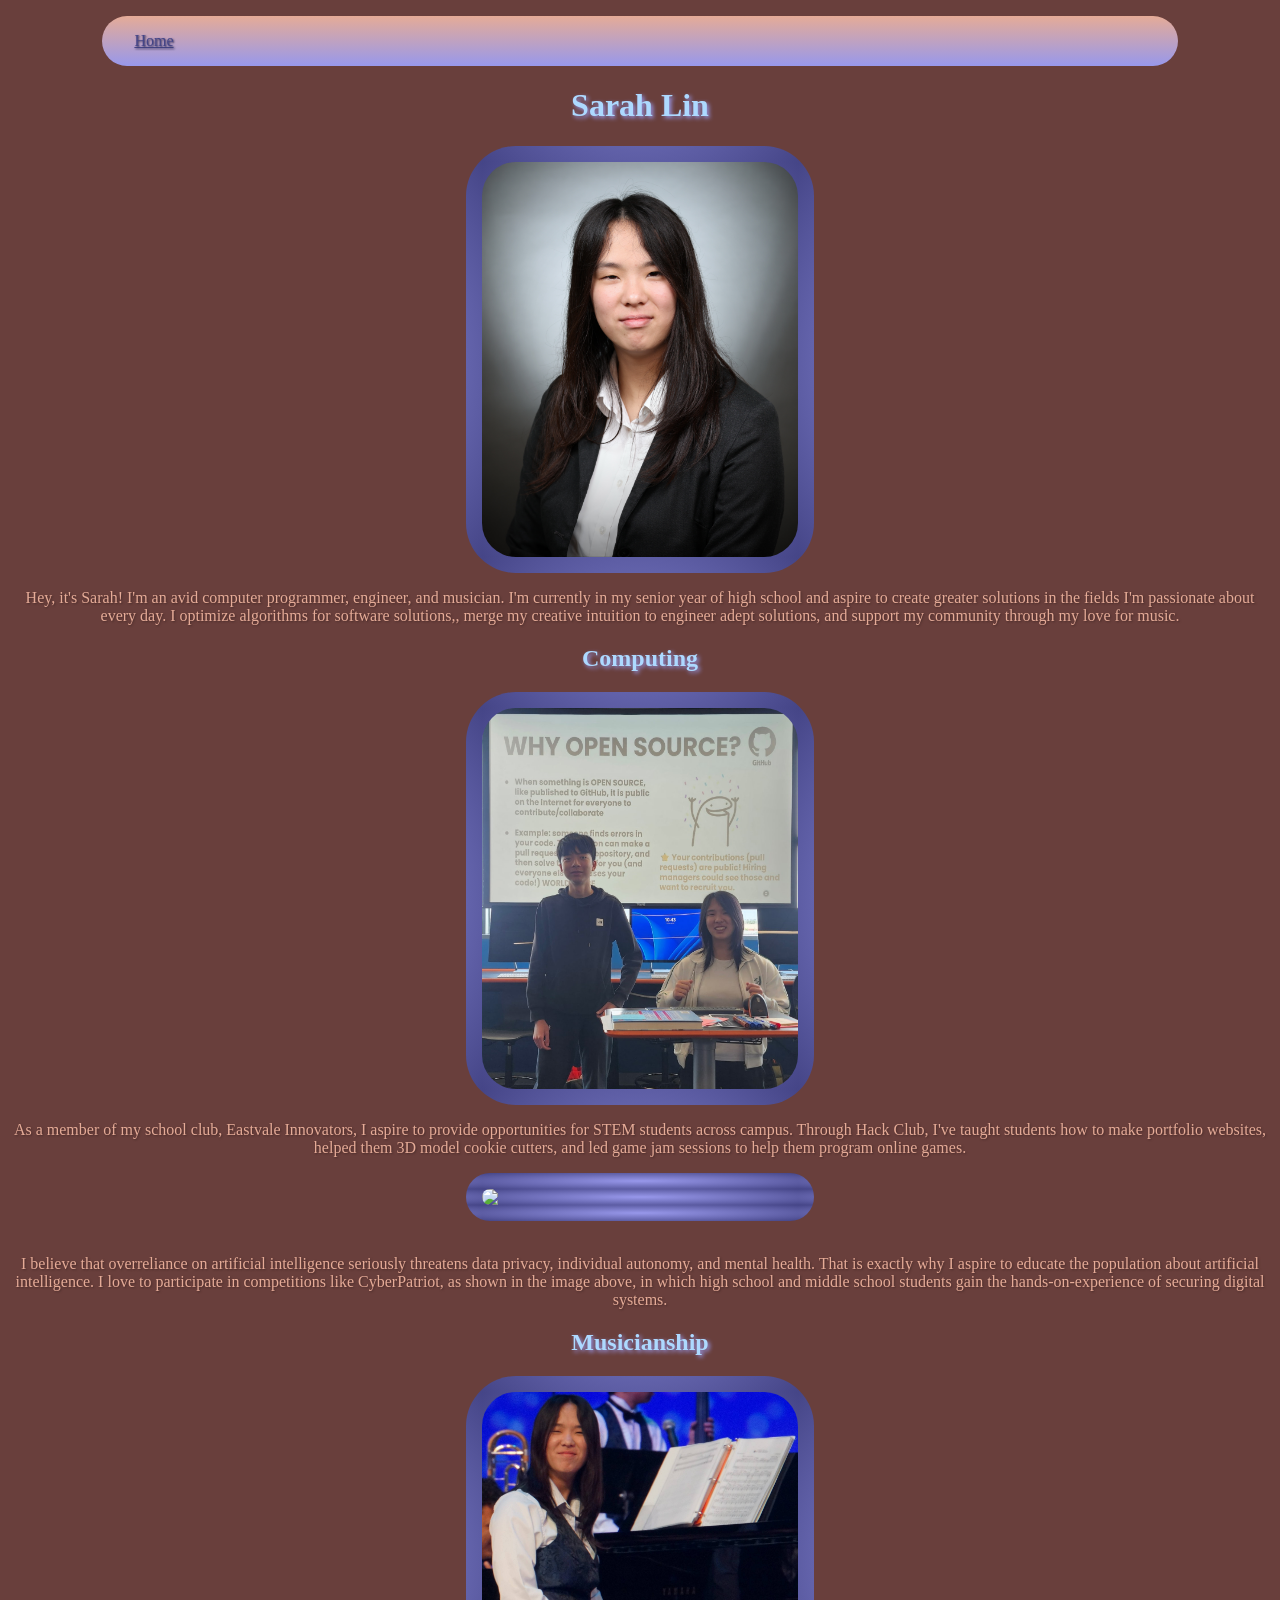
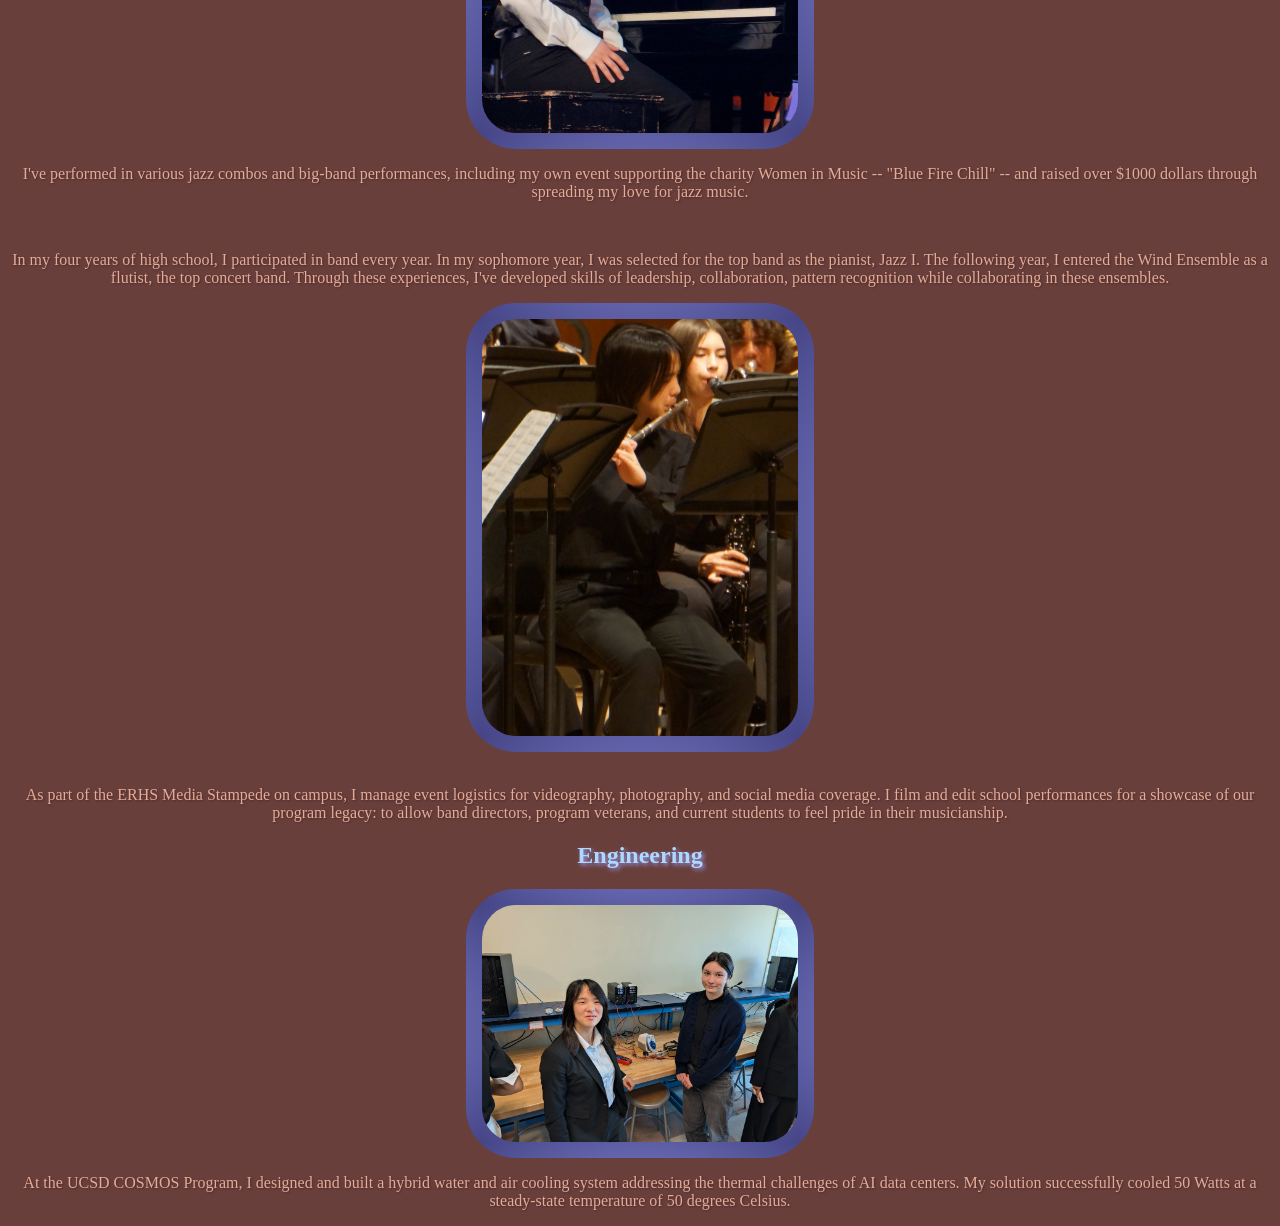
==== commit fef5a4b8: "more desc" ====
--- a/index.html
+++ b/index.html
@@ -23,10 +23,14 @@
     students how to make portfolio websites, helped them 3D model cookie cutters, 
     and led game jam sessions to help them program online games.
   </p>
+  <img src="cypat.jpg">
   <br>
   <p>I believe that overreliance on artificial intelligence seriously threatens 
     data privacy, individual autonomy, and mental health. That is exactly why 
-    I aspire to educate the population about artificial intelligence.
+    I aspire to educate the population about artificial intelligence. I love 
+    to participate in competitions like CyberPatriot, as shown in the image above, 
+    in which high school and middle school students gain the hands-on-experience of 
+    securing digital systems.
   </p>
 
   <h2>Musicianship</h2>
@@ -37,11 +41,12 @@
   </p>
   <br>
   <p>In my four years of high school, I participated in band every year. 
-    In my sophomore year, I was selected for the top band, Jazz I, out of four. 
-    The following year, I entered the Wind Ensemble, the top concert band out of four. 
+    In my sophomore year, I was selected for the top band as the pianist, Jazz I. 
+    The following year, I entered the Wind Ensemble as a flutist, the top concert band. 
     Through these experiences, I've developed skills of leadership, collaboration, 
-    pattern recognition while collaborating in these ensembles. 
+    pattern recognition while collaborating in these ensembles.
   </p>
+  <img src="assets/Ensemble_shot.jpg">
   <br>
   <p>As part of the ERHS Media Stampede on campus, I manage event logistics for 
     videography, photography, and social media coverage. I film and edit school performances 
@@ -50,7 +55,7 @@
   </p>
 
   <h2>Engineering</h2>
-  <img src="assets/COSMOS_Final_Project.jpg">
+  <img src="assets/COSMOS_Final_Project.jpeg">
   <p>At the UCSD COSMOS Program, I designed and built a hybrid water and air cooling system 
     addressing the thermal challenges of AI data centers. My solution successfully cooled 50
     Watts at a steady-state temperature of 50 degrees Celsius.
--- a/style.css
+++ b/style.css
@@ -12,7 +12,6 @@
     font-family: 'Times New Roman', Times, serif;
     background-color: var(--primary);
     color: var(--text-light);
-    align-items: center;
 }
 
 body h1 {
@@ -33,7 +32,7 @@
     background-color: var(--primary);
     text-align: center;
     font-size: 18;
-    width: 60%;
+    margin: 1rem auto;
 }
 
 nav {
@@ -53,16 +52,15 @@
 nav li a {
     color: var(--secondary);
     text-shadow: 1px 1px 2px var(--secondary-dark);
-    font-weight: bold;
     font-size: 24;
 }
 
 img {
-    height: 10%;
-    max-width: 50%;
+    height: 5%;
+    max-width: 25%;
     border: 1rem solid transparent;
     border-radius: 50px;
-    background: linear-gradient(var(--secondary-light), var(--secondary));
+    background: radial-gradient(var(--secondary-light), var(--secondary));
     display: block;
     margin-left: auto;
     margin-right: auto;
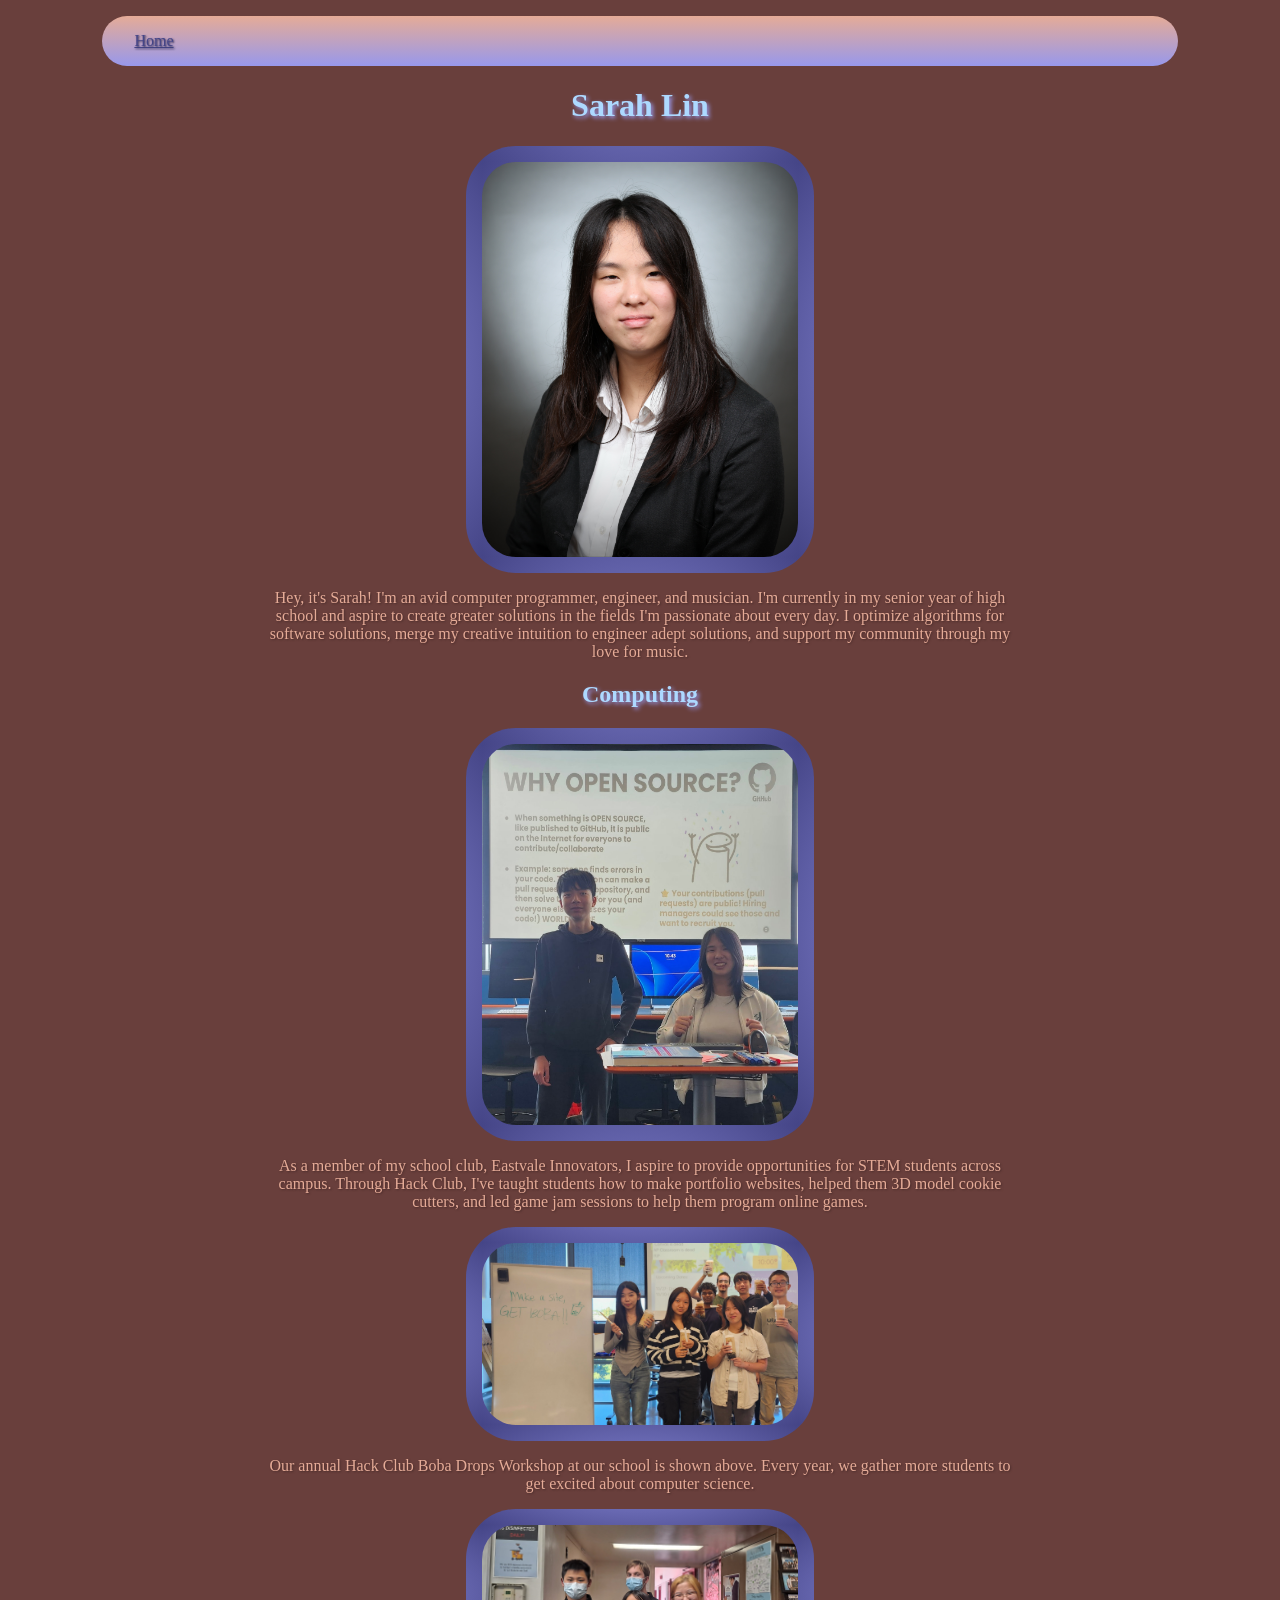
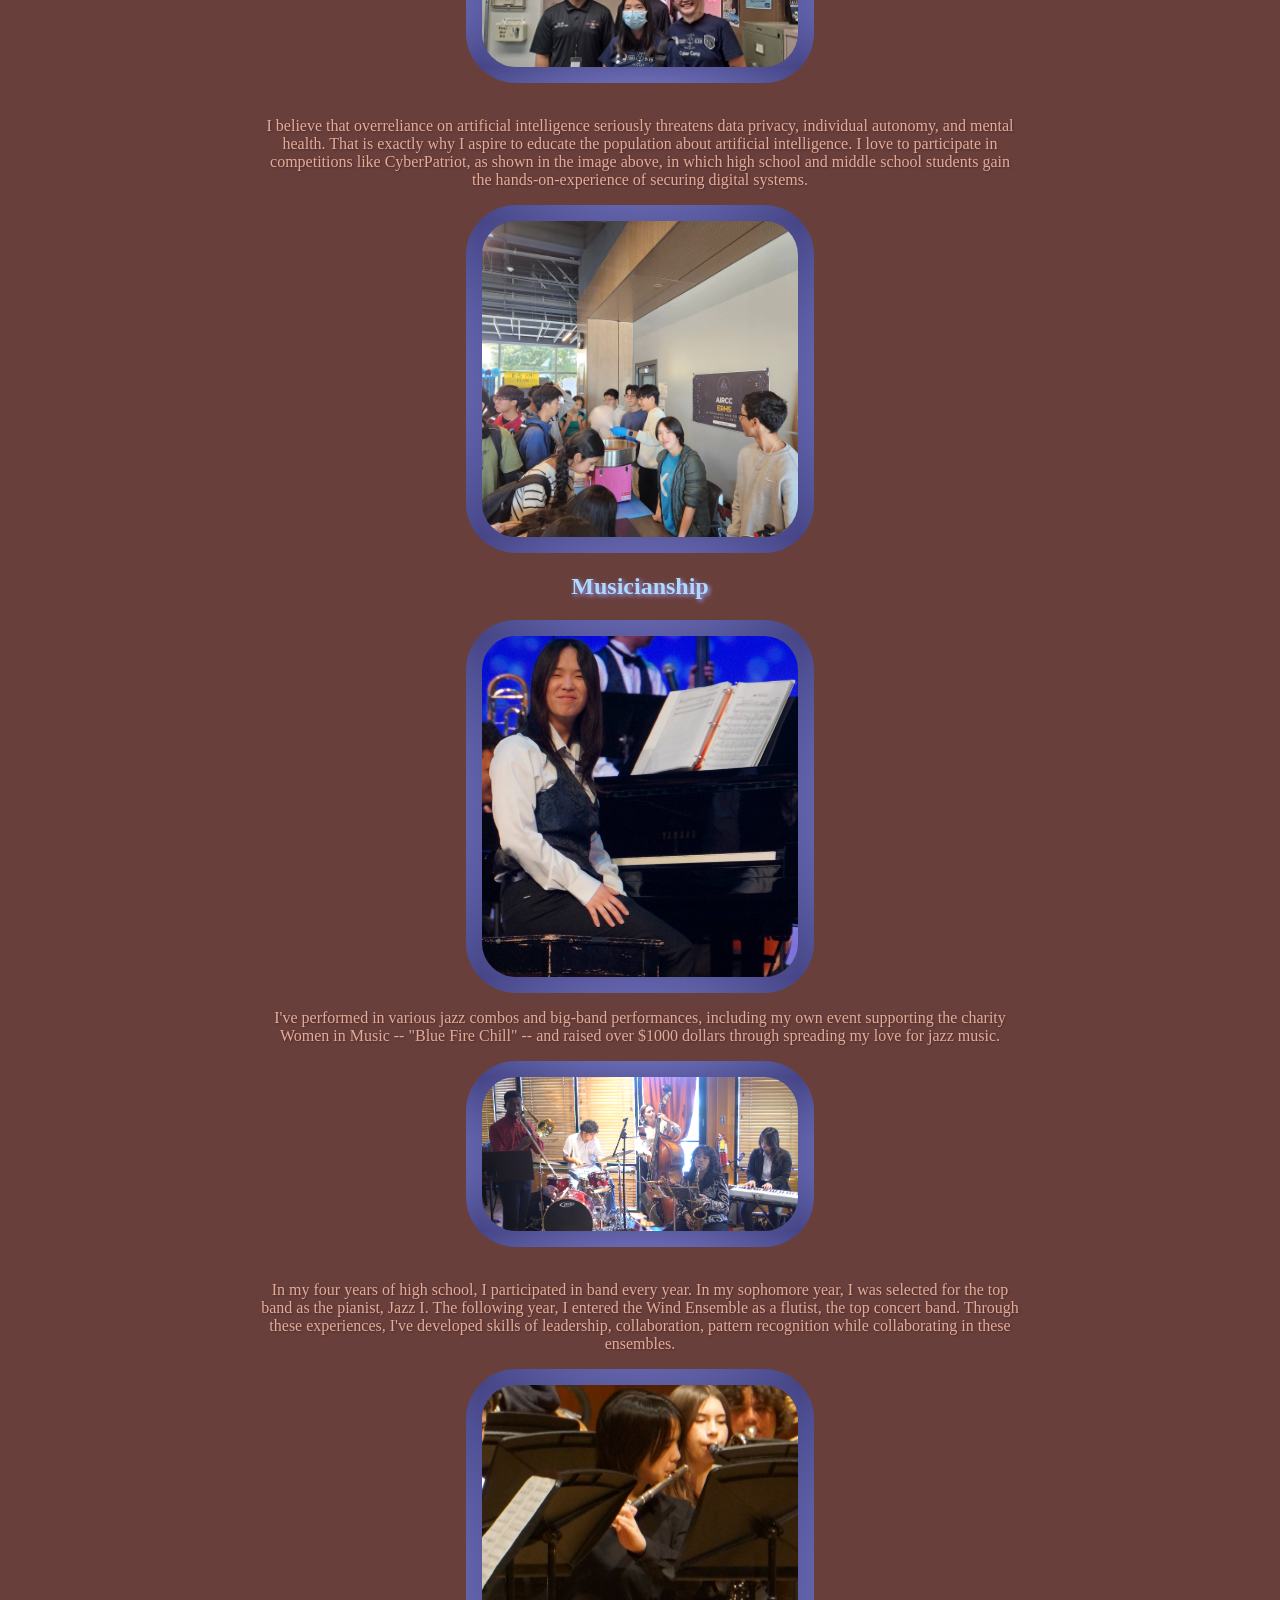
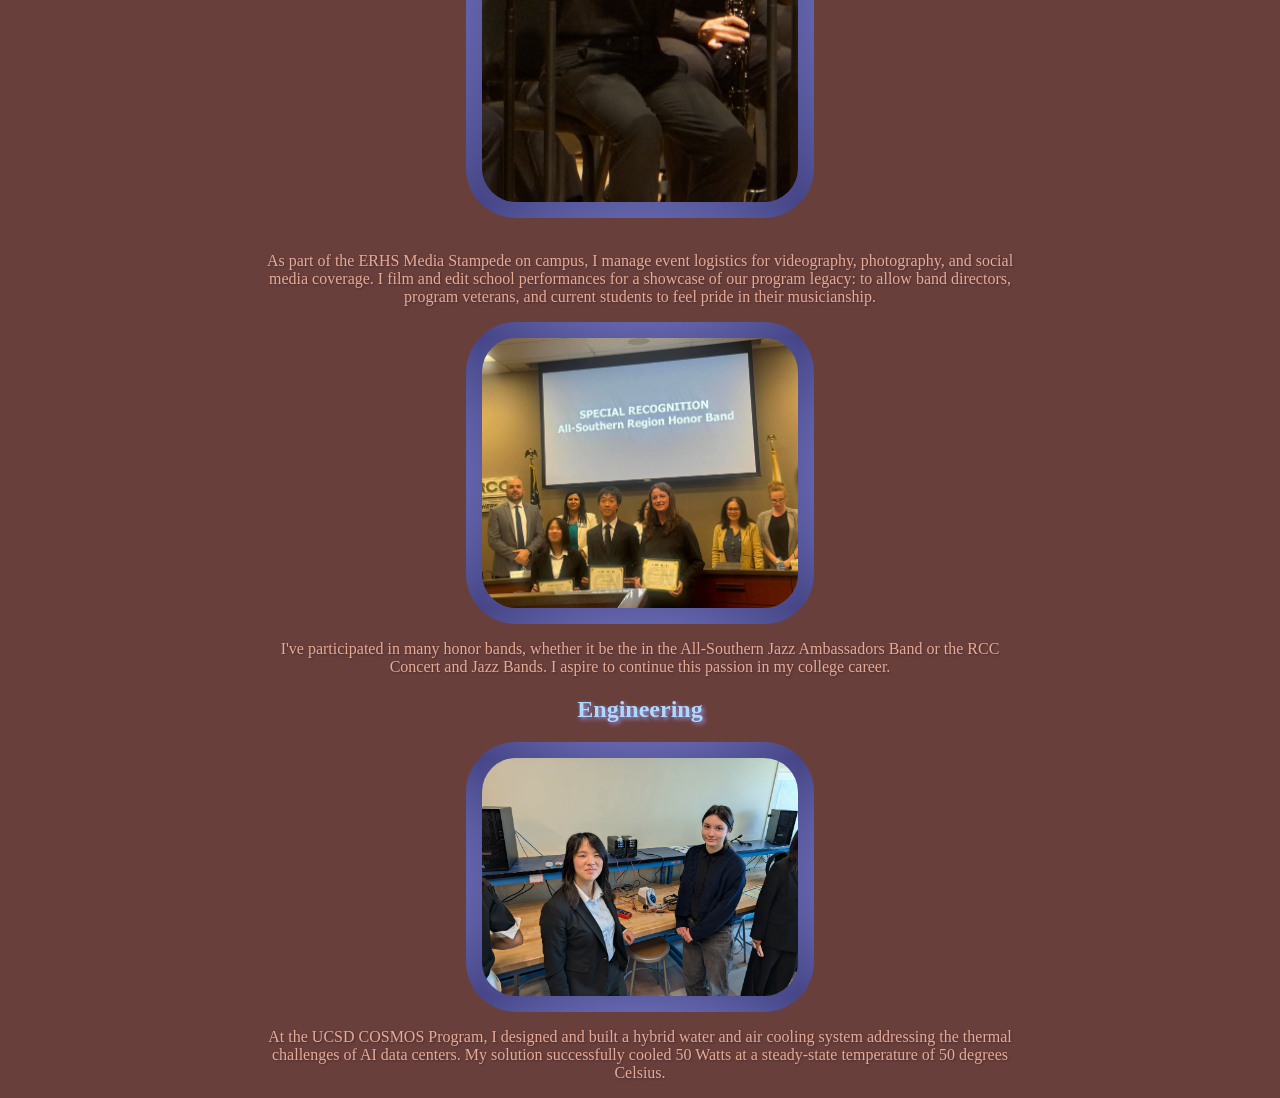
==== commit 4495298b: "additional main page info" ====
--- a/index.html
+++ b/index.html
@@ -11,7 +11,7 @@
   <img src="assets/Professional Headshot.jpg">
   <p>Hey, it's Sarah! I'm an avid computer programmer, engineer, and musician. 
     I'm currently in my senior year of high school and aspire to create greater solutions 
-    in the fields I'm passionate about every day. I optimize algorithms for software solutions,, 
+    in the fields I'm passionate about every day. I optimize algorithms for software solutions, 
     merge my creative intuition to engineer adept solutions, and support my 
     community through my love for music.
   </p>
@@ -23,7 +23,11 @@
     students how to make portfolio websites, helped them 3D model cookie cutters, 
     and led game jam sessions to help them program online games.
   </p>
-  <img src="cypat.jpg">
+  <img src="assets/Hack_Club_Boba_Drops.jpg">
+  <p>Our annual Hack Club Boba Drops Workshop at our school is shown above.
+    Every year, we gather more students to get excited about computer science.
+  </p>
+  <img src="assets/cypat.jpg">
   <br>
   <p>I believe that overreliance on artificial intelligence seriously threatens 
     data privacy, individual autonomy, and mental health. That is exactly why 
@@ -32,6 +36,7 @@
     in which high school and middle school students gain the hands-on-experience of 
     securing digital systems.
   </p>
+  <img src="assets/AIRCC_expo.jpg">
 
   <h2>Musicianship</h2>
   <img src="assets/Piano Headshot.jpg">
@@ -39,6 +44,7 @@
     event supporting the charity Women in Music -- "Blue Fire Chill" -- and raised over
     $1000 dollars through spreading my love for jazz music.
   </p>
+  <img src="assets/charity_WIM.png">
   <br>
   <p>In my four years of high school, I participated in band every year. 
     In my sophomore year, I was selected for the top band as the pianist, Jazz I. 
@@ -53,6 +59,10 @@
     for a showcase of our program legacy: to allow band directors, program veterans, and 
     current students to feel pride in their musicianship.
   </p>
+  <img src="assets/SCSBOA_Conference.jpeg">
+  <p>I've participated in many honor bands, whether it be the in the All-Southern Jazz Ambassadors 
+    Band or the RCC Concert and Jazz Bands. I aspire to continue this passion in my college career.
+  </p>
 
   <h2>Engineering</h2>
   <img src="assets/COSMOS_Final_Project.jpeg">
--- a/style.css
+++ b/style.css
@@ -32,7 +32,7 @@
     background-color: var(--primary);
     text-align: center;
     font-size: 18;
-    margin: 1rem auto;
+    padding-inline: 20%;
 }
 
 nav {
@@ -56,7 +56,7 @@
 }
 
 img {
-    height: 5%;
+    height: 8%;
     max-width: 25%;
     border: 1rem solid transparent;
     border-radius: 50px;
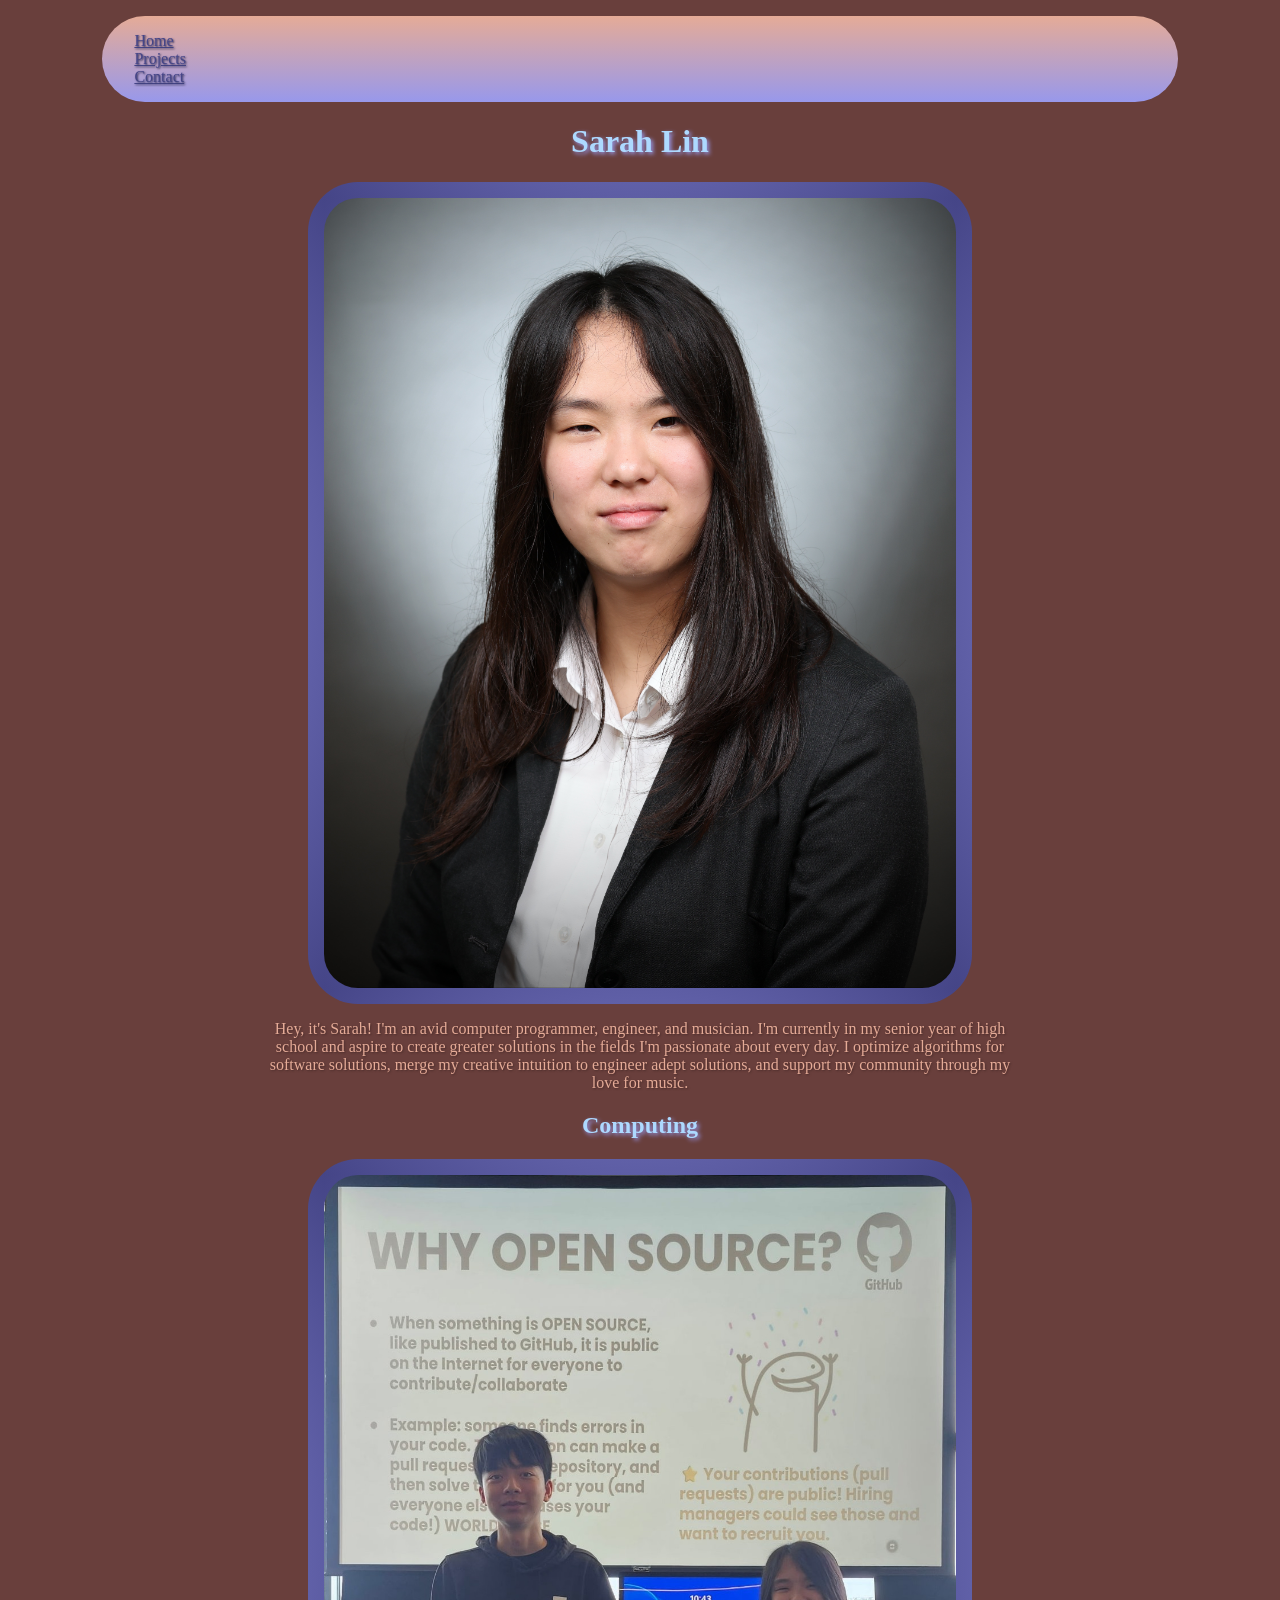
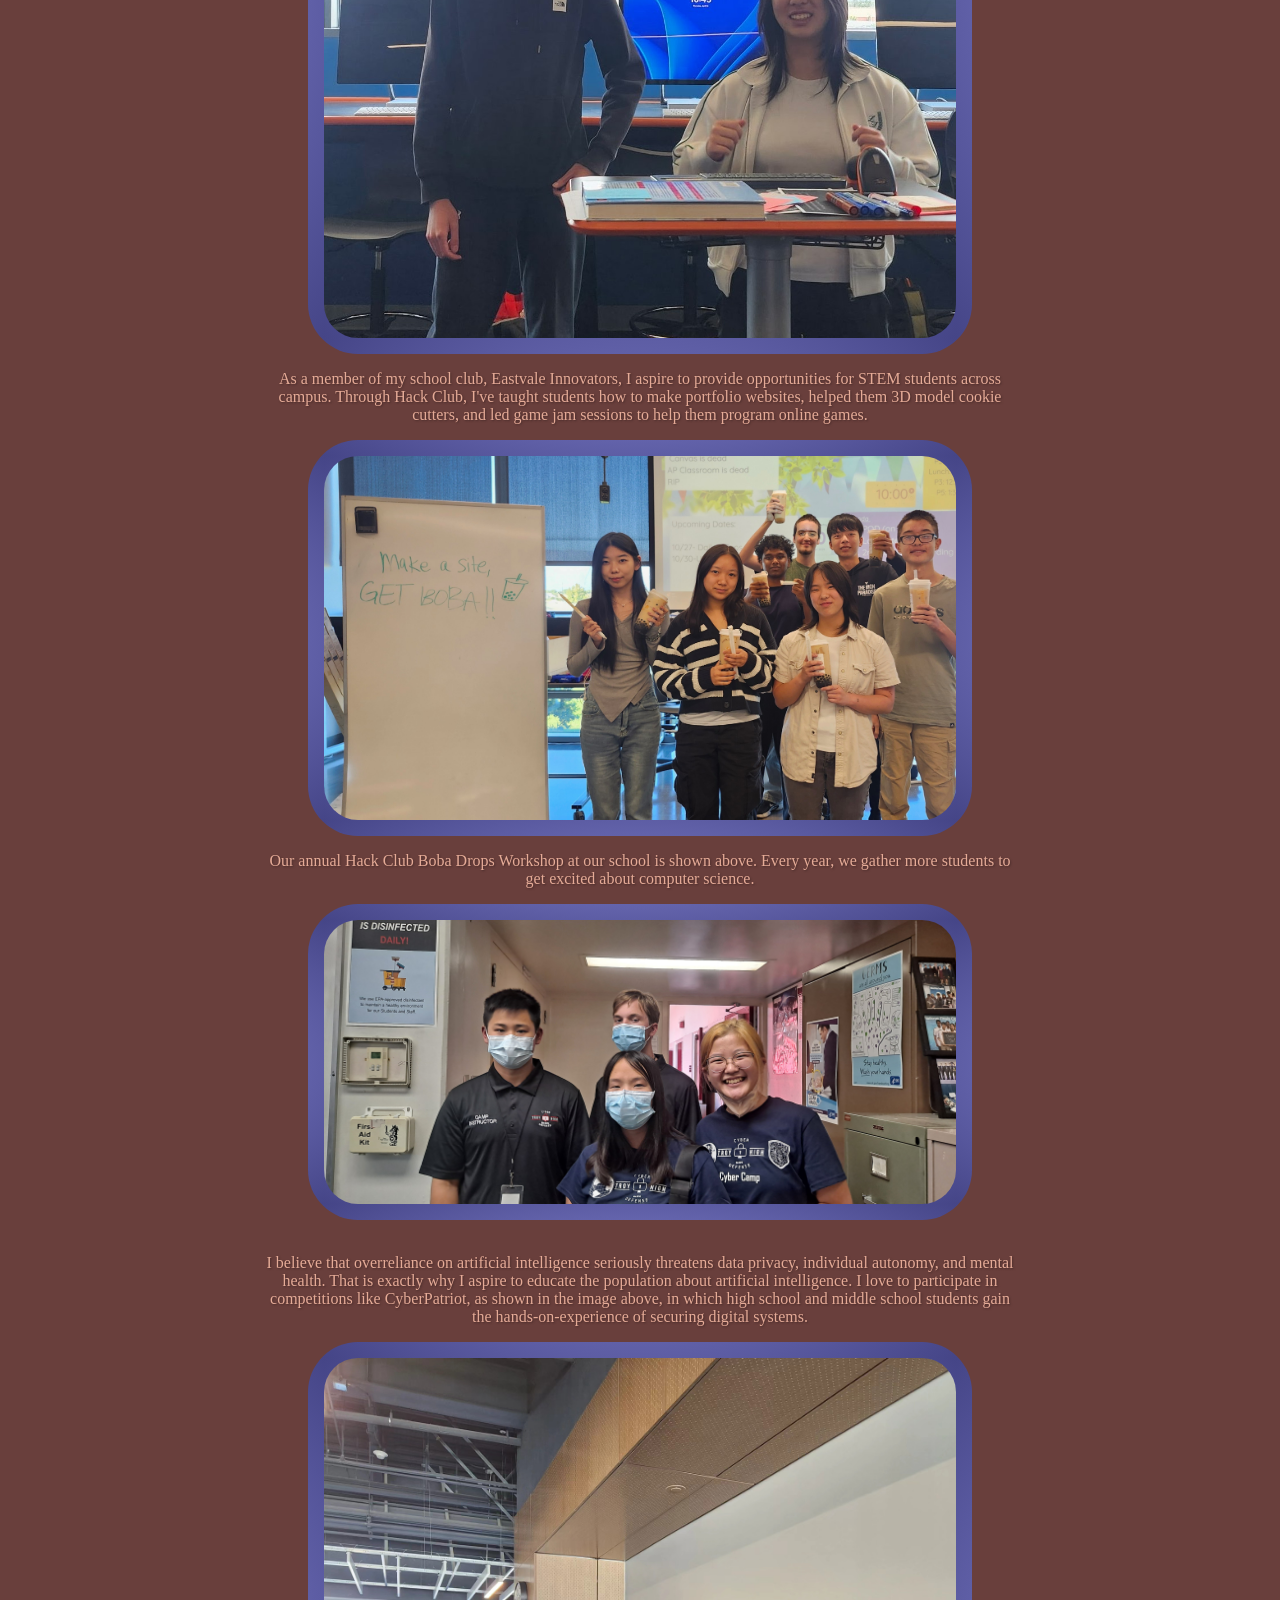
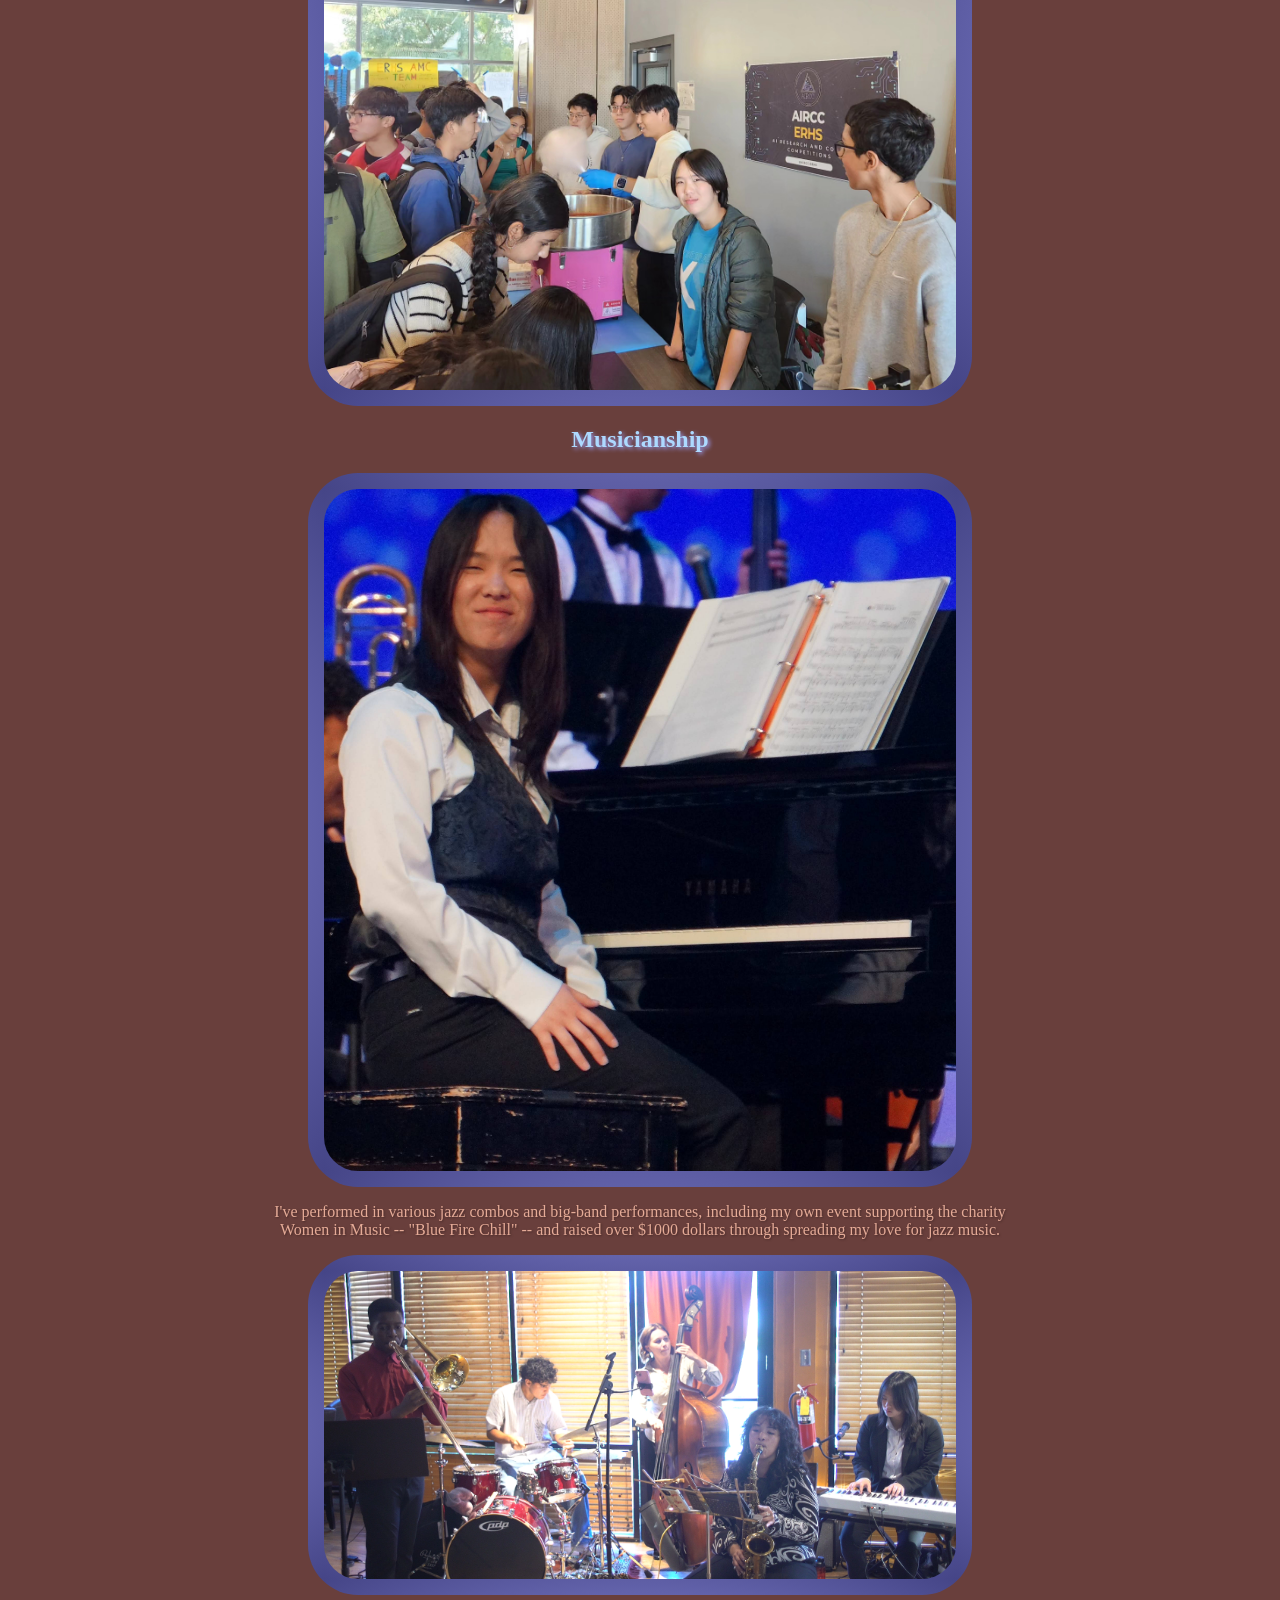
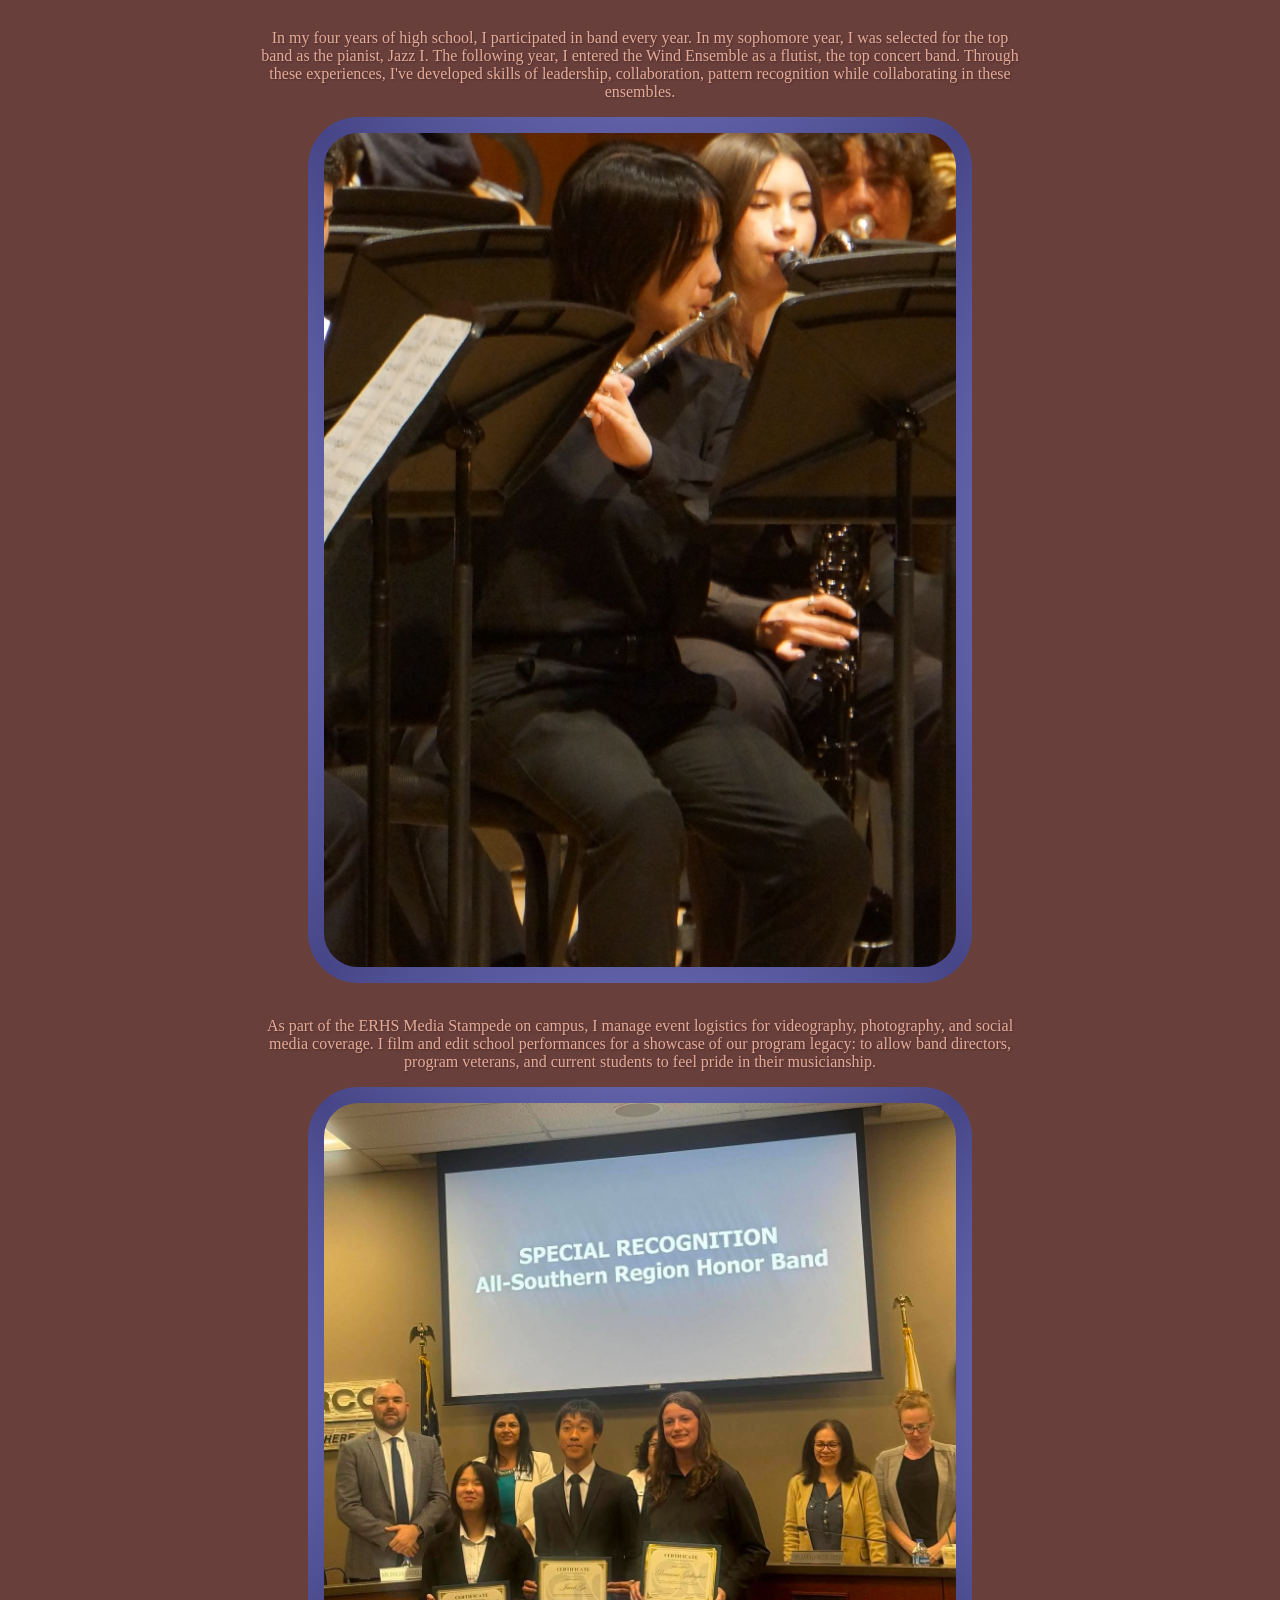
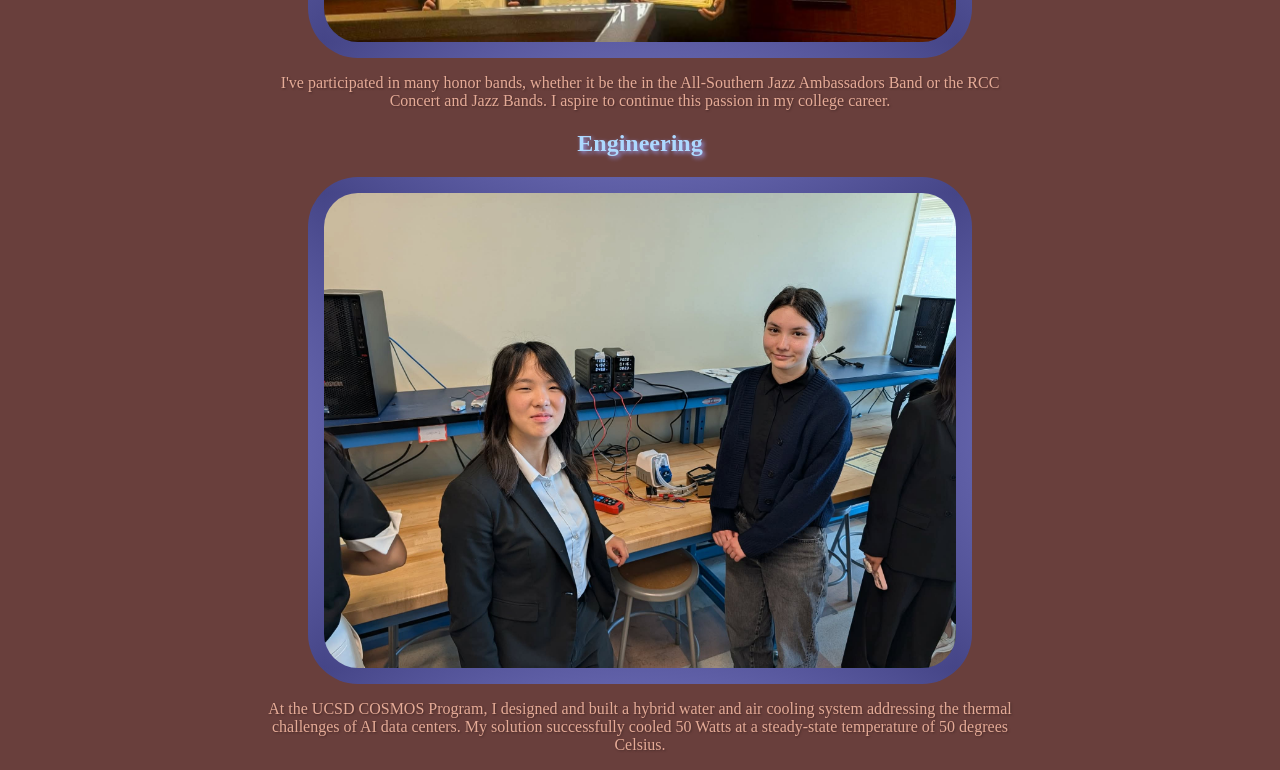
==== commit ea1b3cbe: "new pages + add to nav" ====
--- a/index.html
+++ b/index.html
@@ -5,6 +5,8 @@
 </head>
 <nav>
   <li><a href="index.html">Home</a></li>
+  <li><a href="projects.html">Projects</a></li>
+  <li><a href="contact.html">Contact</a></li>
 </nav>
 <body>
   <h1>Sarah Lin</h1>
--- a/style.css
+++ b/style.css
@@ -56,8 +56,8 @@
 }
 
 img {
-    height: 8%;
-    max-width: 25%;
+    height: 10%;
+    max-width: 50%;
     border: 1rem solid transparent;
     border-radius: 50px;
     background: radial-gradient(var(--secondary-light), var(--secondary));
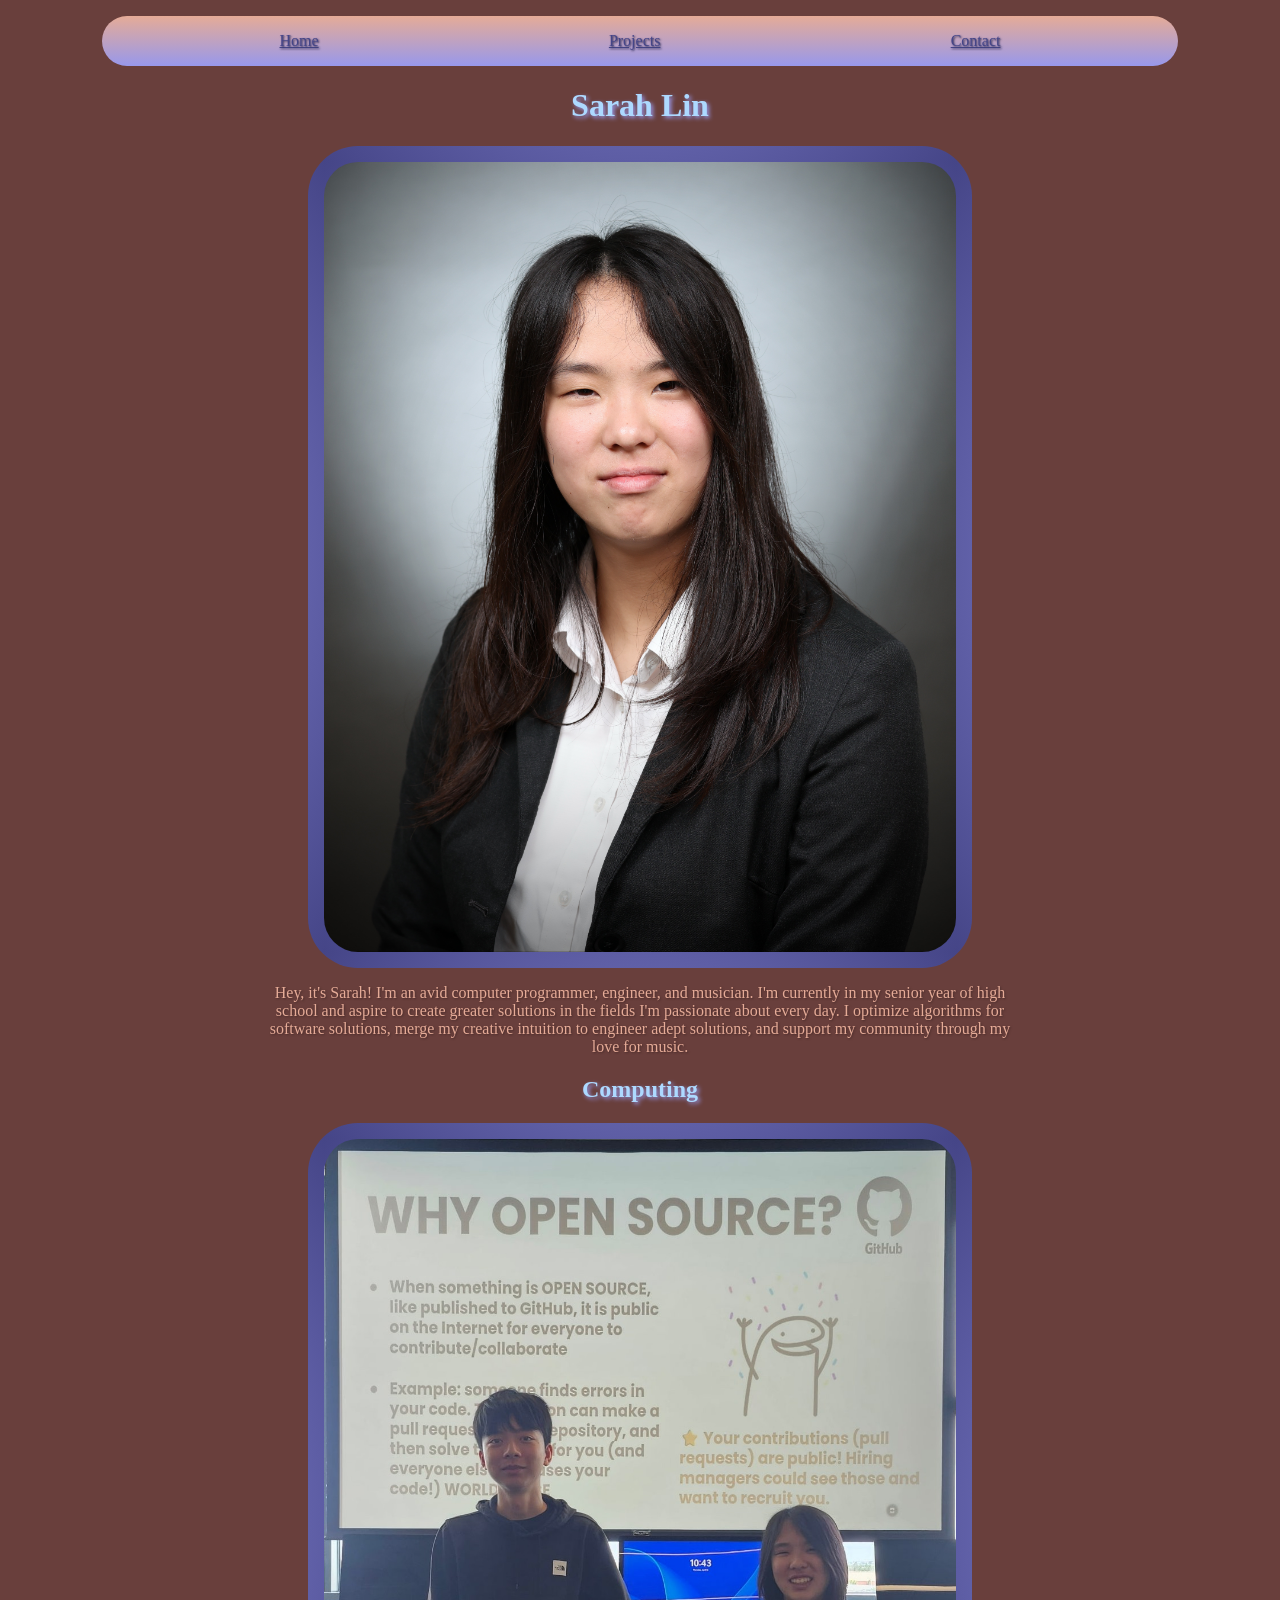
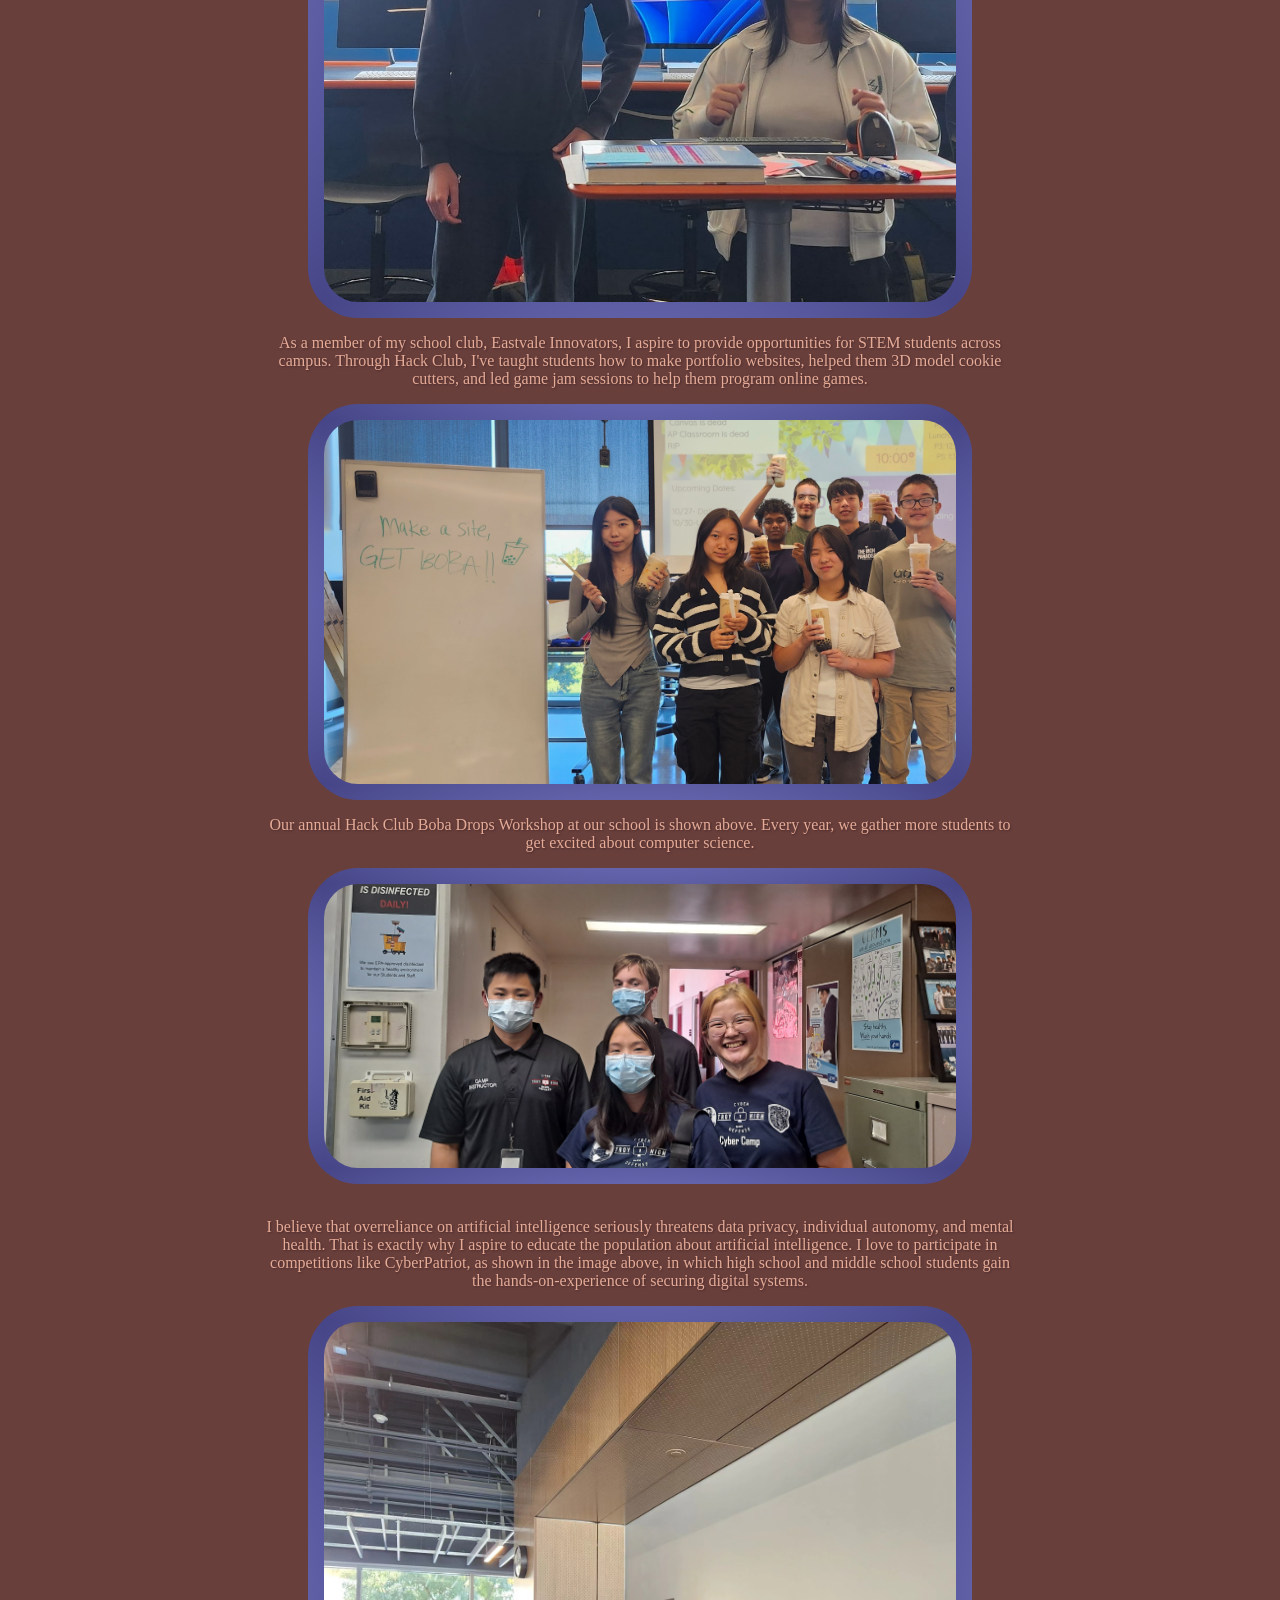
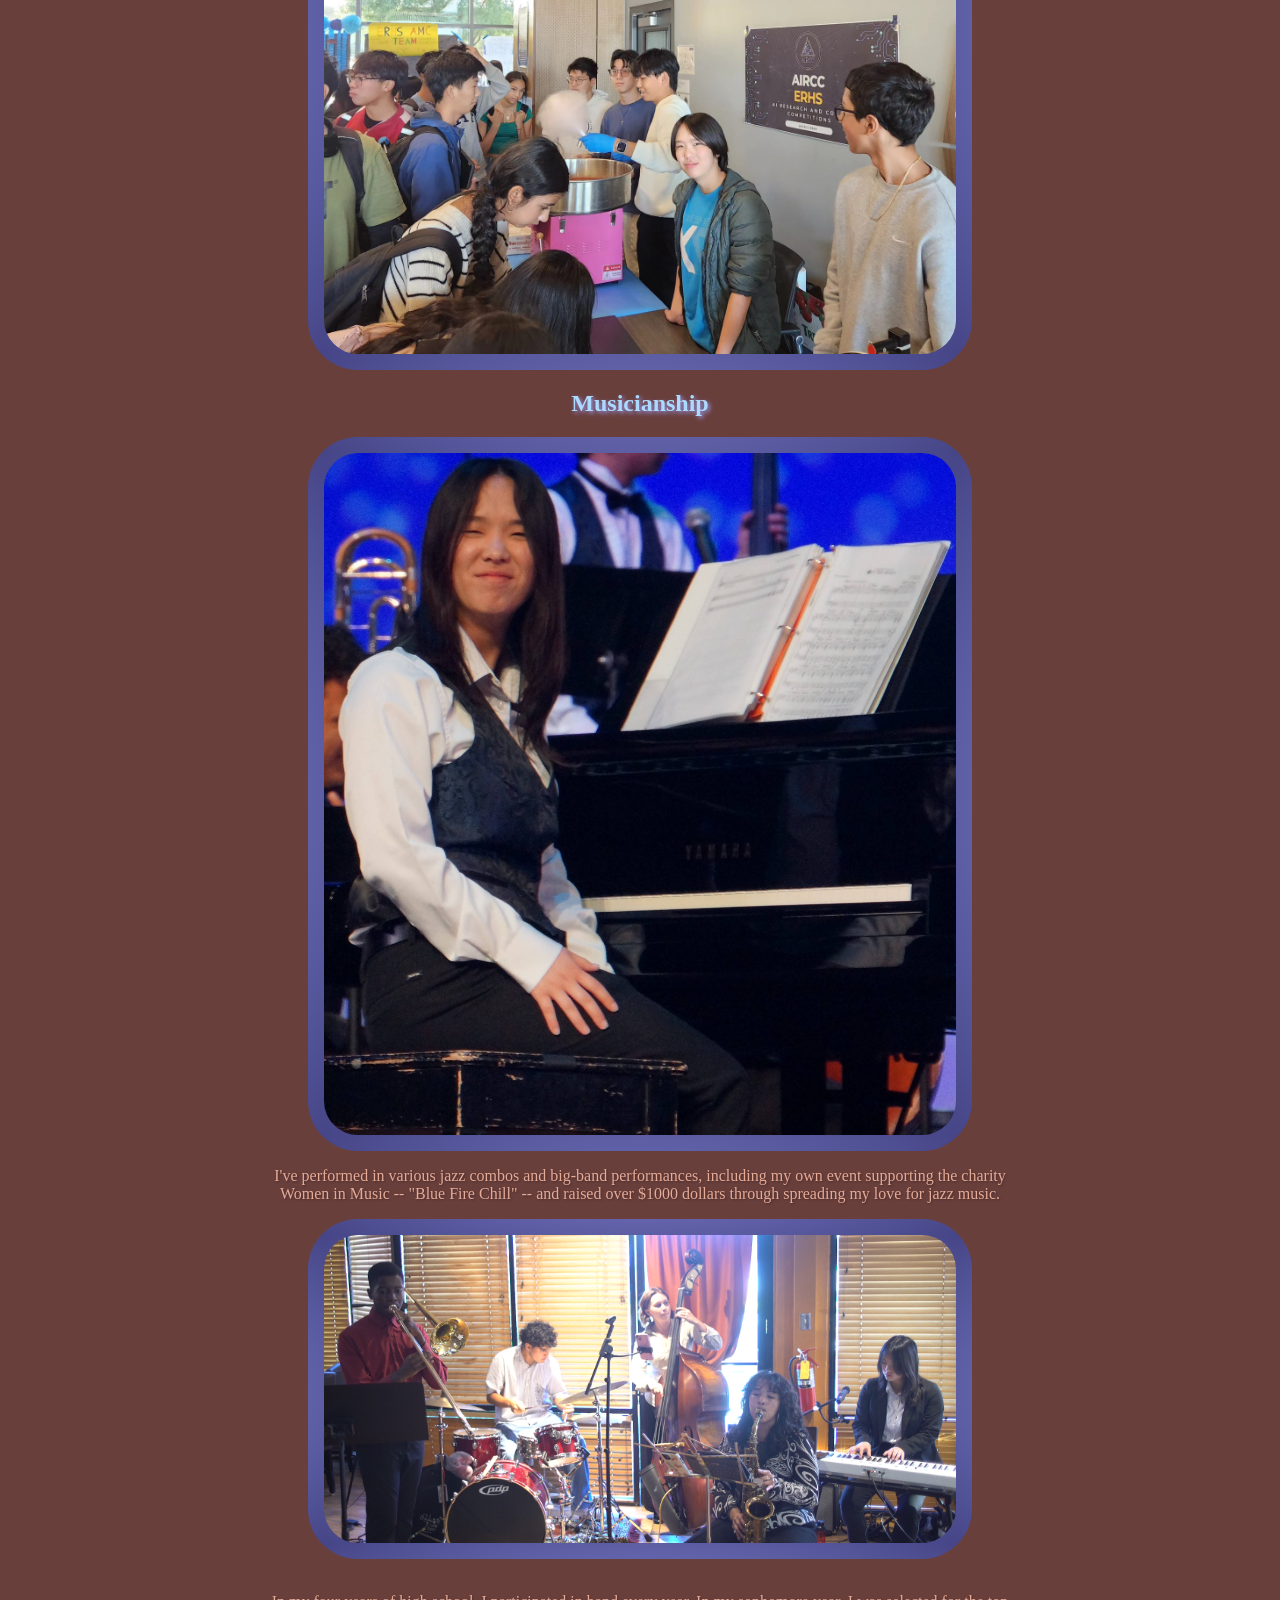
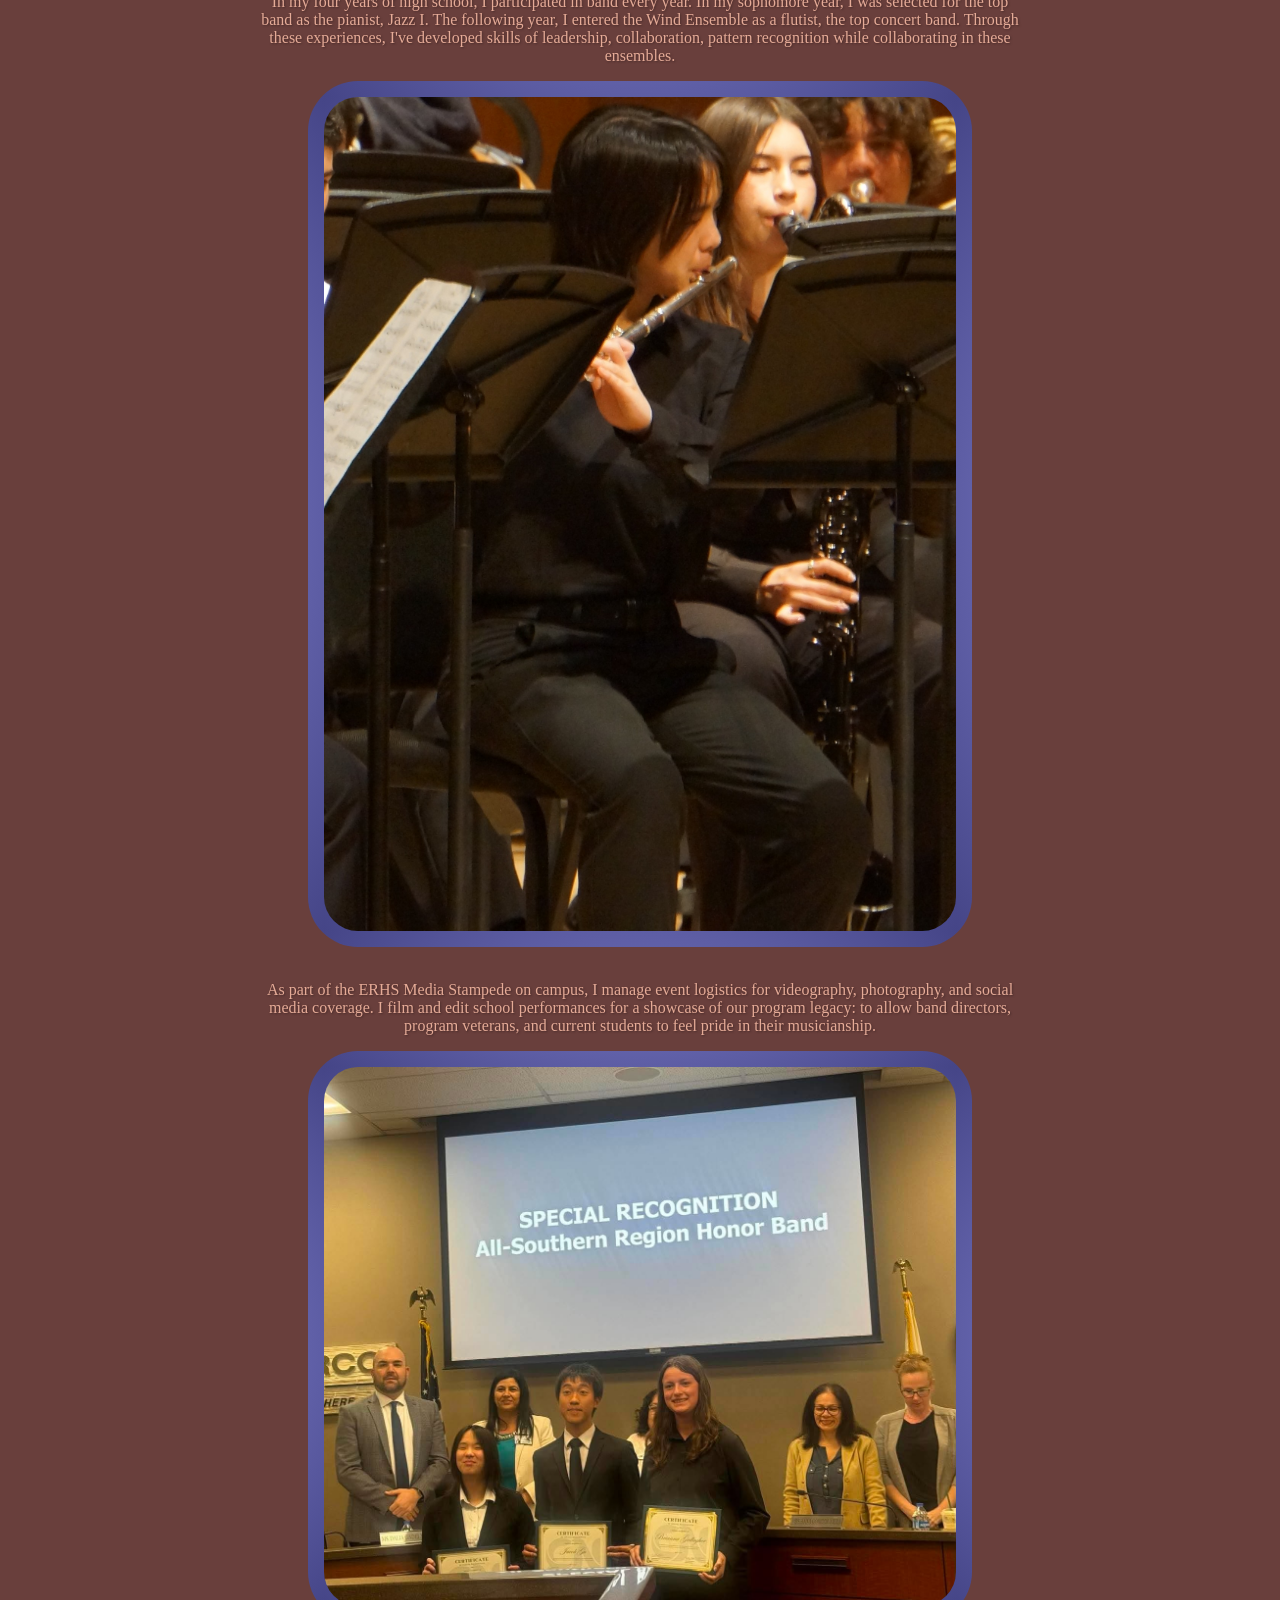
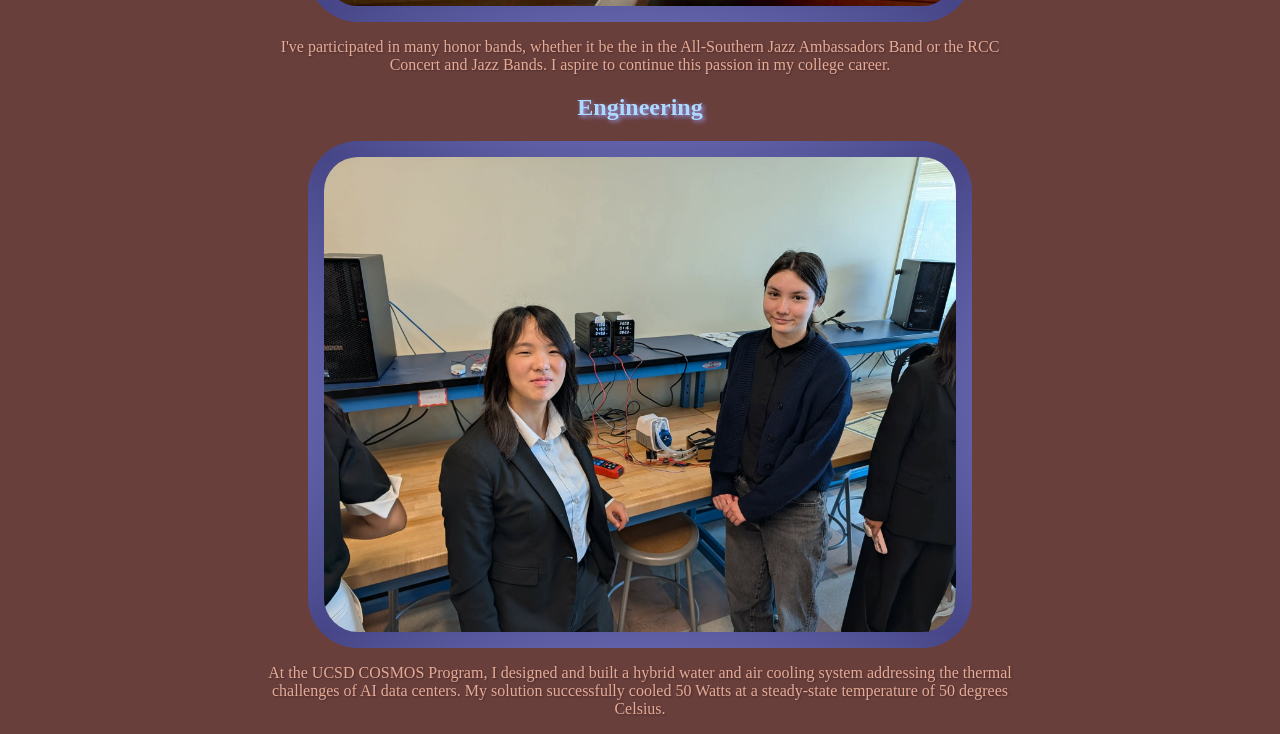
==== commit 4fe946ae: "fix nav ul" ====
--- a/index.html
+++ b/index.html
@@ -4,9 +4,11 @@
   <link rel="stylesheet" href="style.css">
 </head>
 <nav>
-  <li><a href="index.html">Home</a></li>
-  <li><a href="projects.html">Projects</a></li>
-  <li><a href="contact.html">Contact</a></li>
+  <ul>
+    <li><a href="index.html">Home</a></li>
+    <li><a href="projects.html">Projects</a></li>
+    <li><a href="contact.html">Contact</a></li>
+  </ul>
 </nav>
 <body>
   <h1>Sarah Lin</h1>
--- a/style.css
+++ b/style.css
@@ -44,9 +44,12 @@
     border-radius: 50px;
 }
 
-nav li {
+nav ul {
     display: flex;
     list-style: none;
+    justify-content: space-around;
+    padding: 0;
+    margin: 0;
 }
 
 nav li a {
